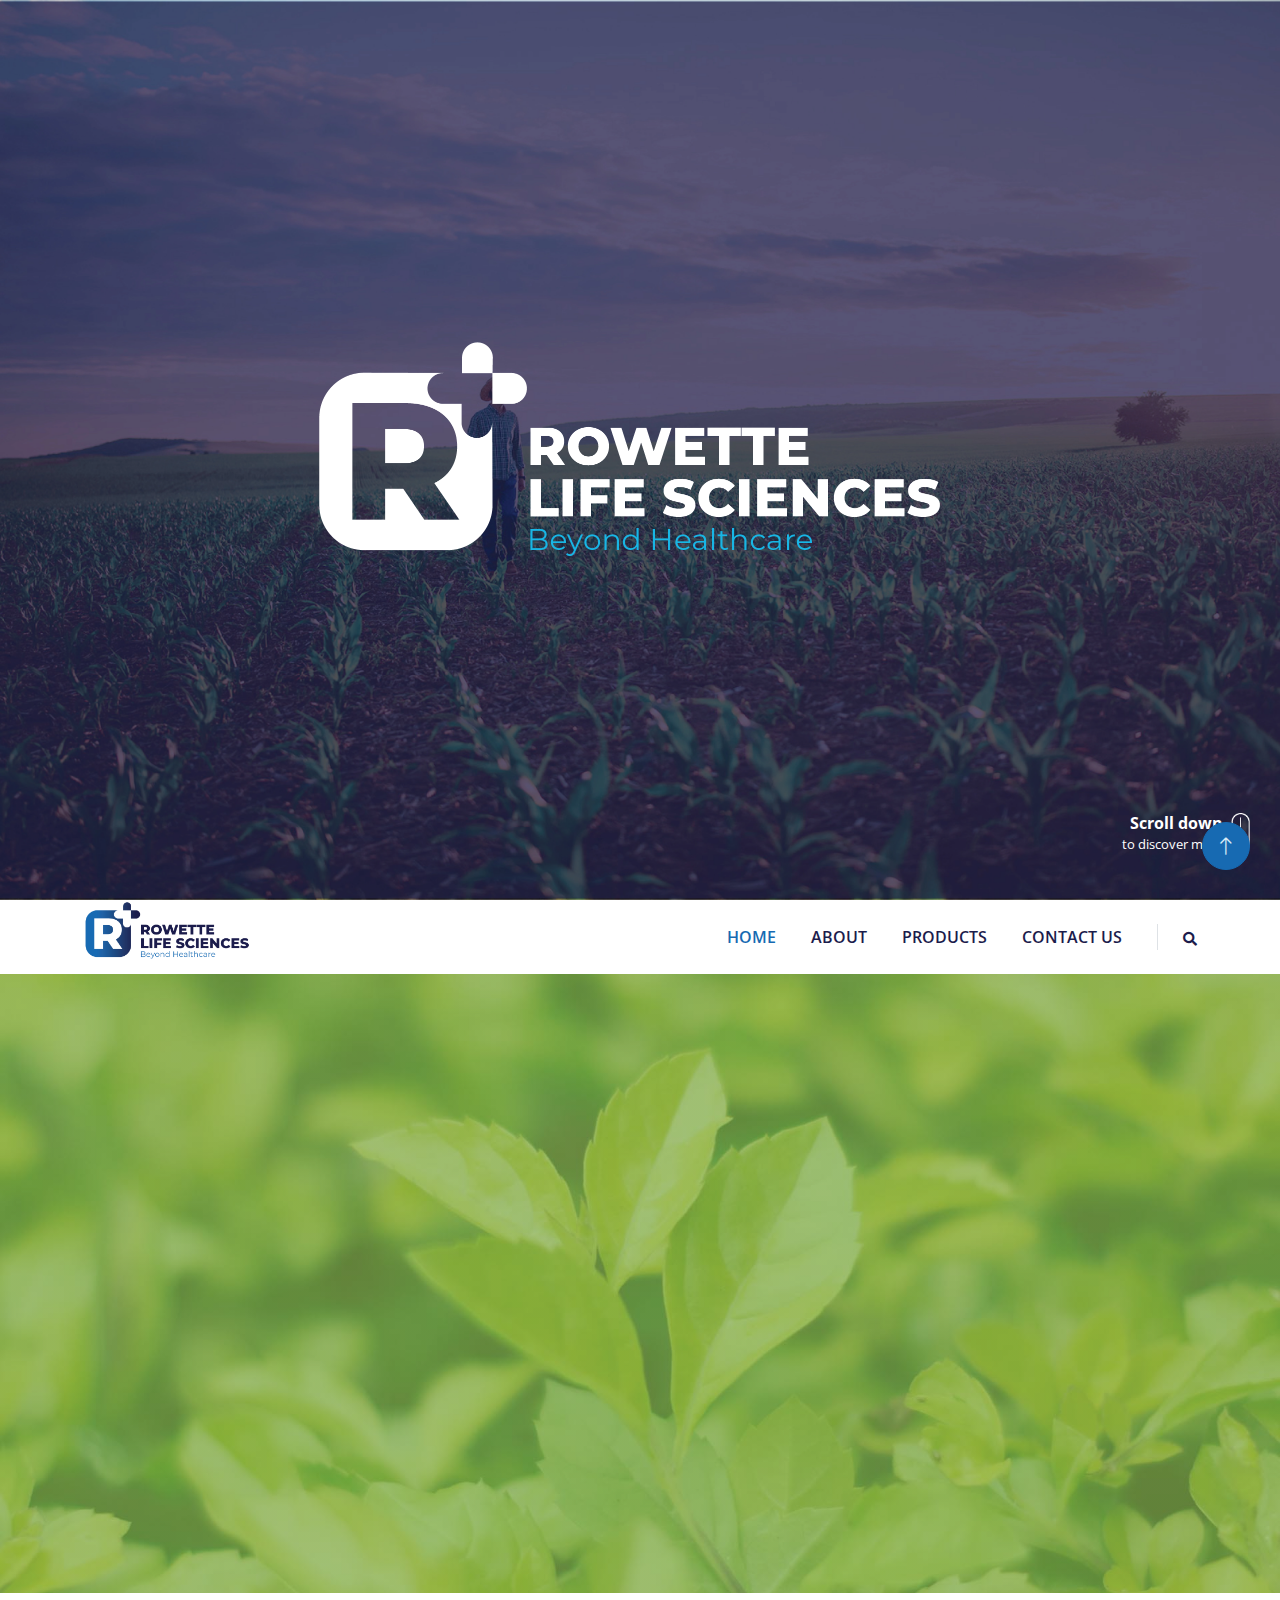
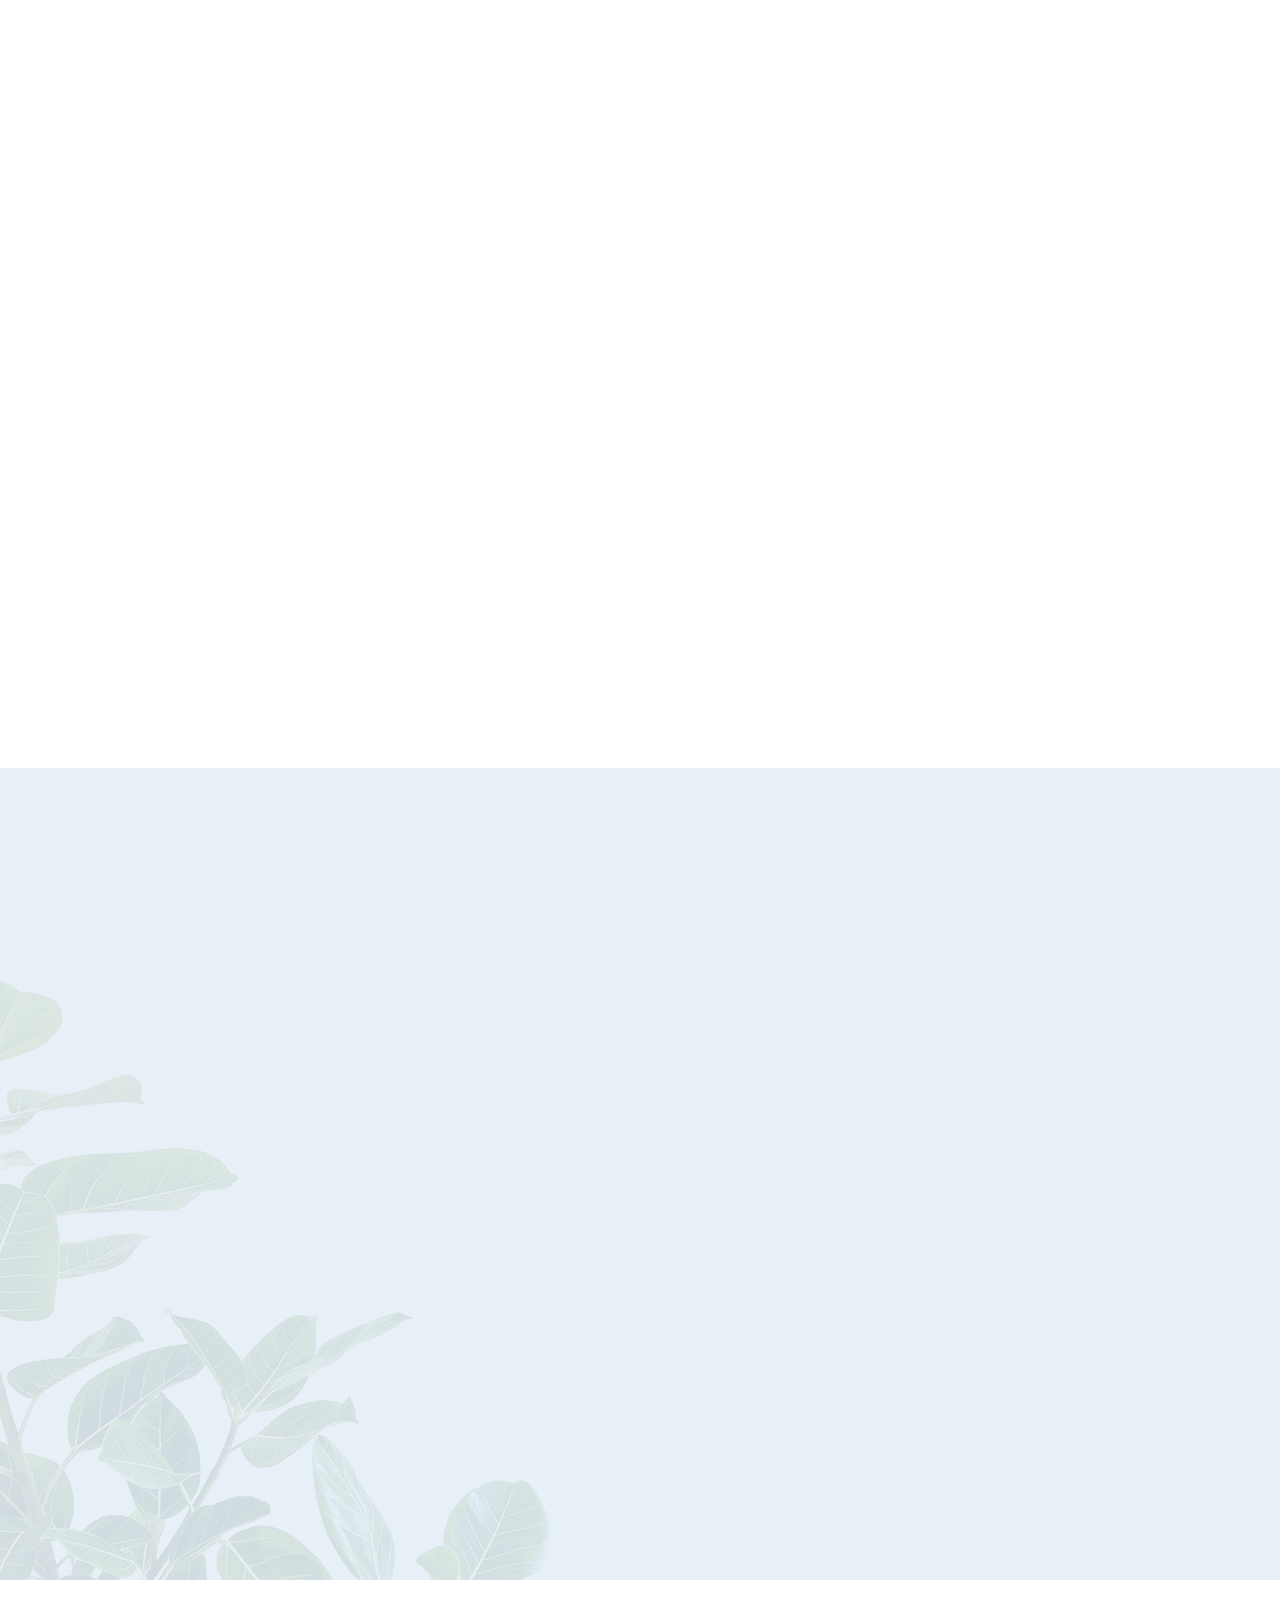
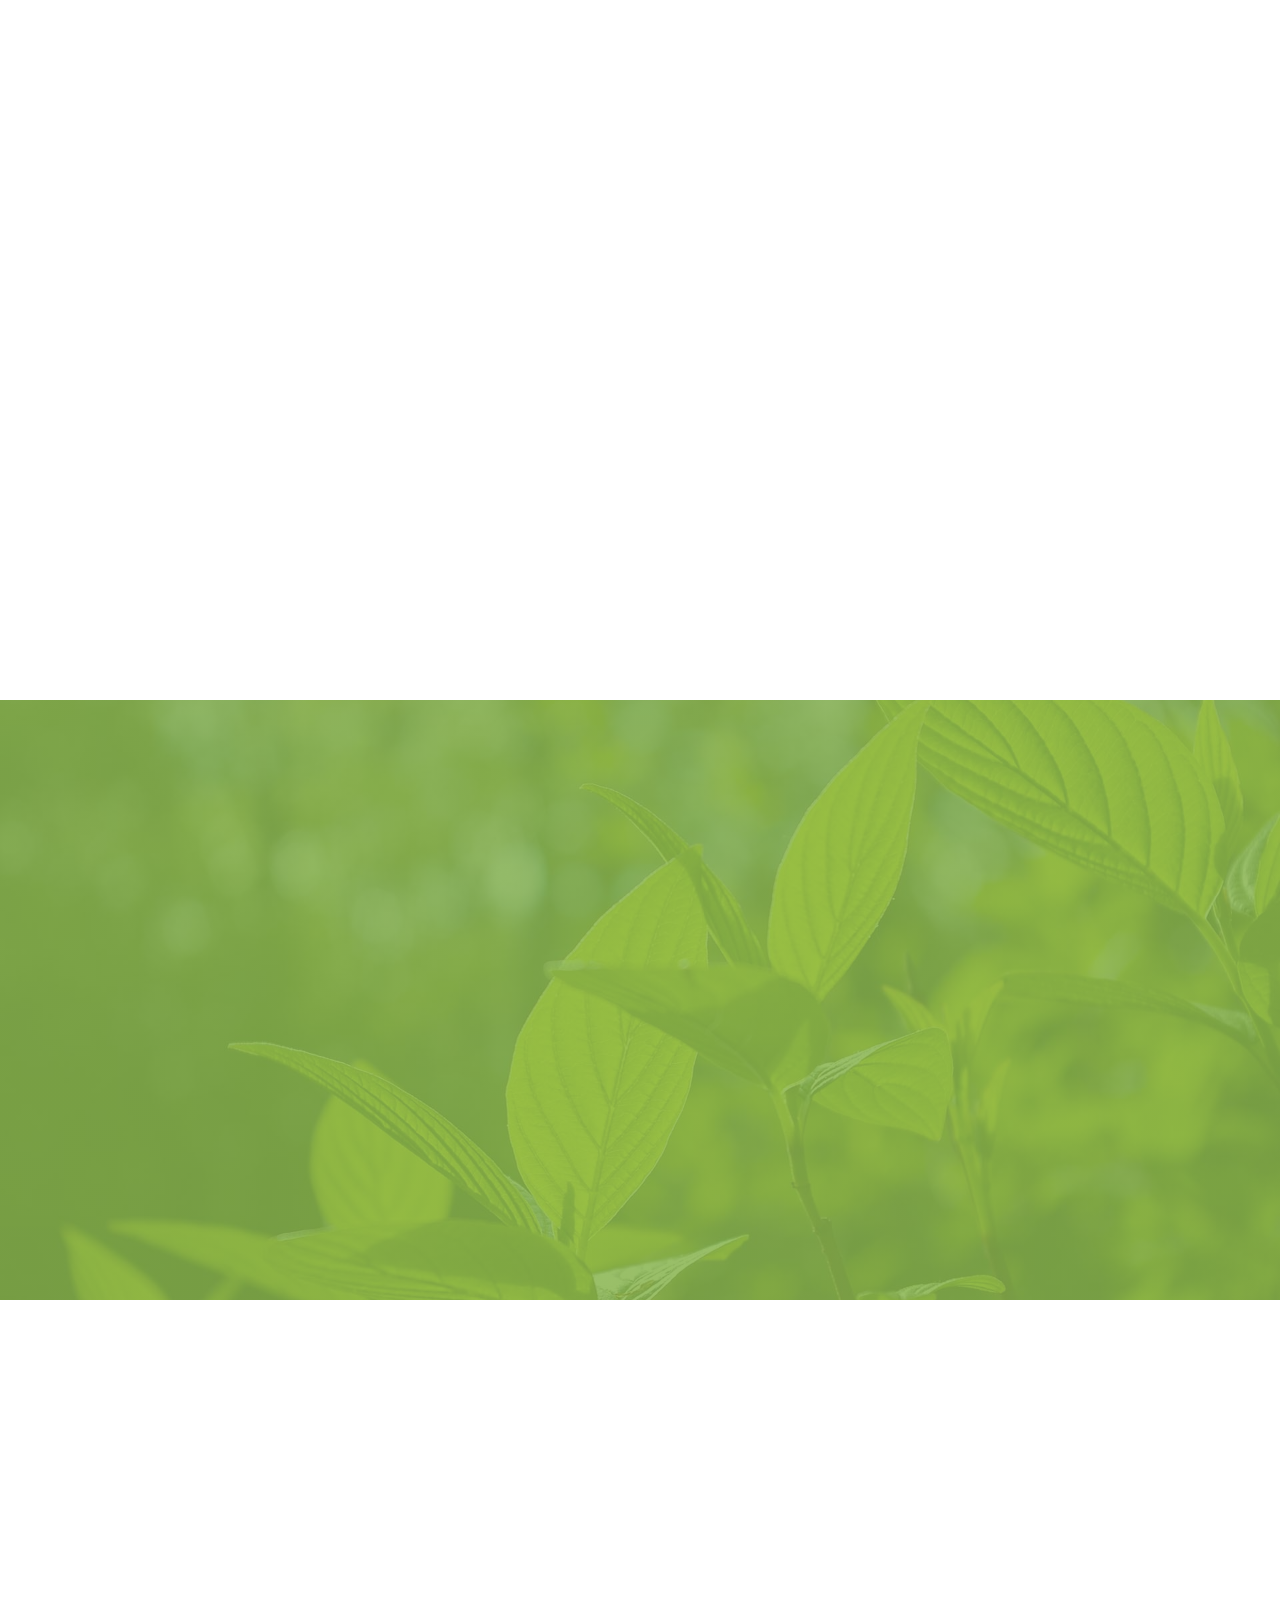
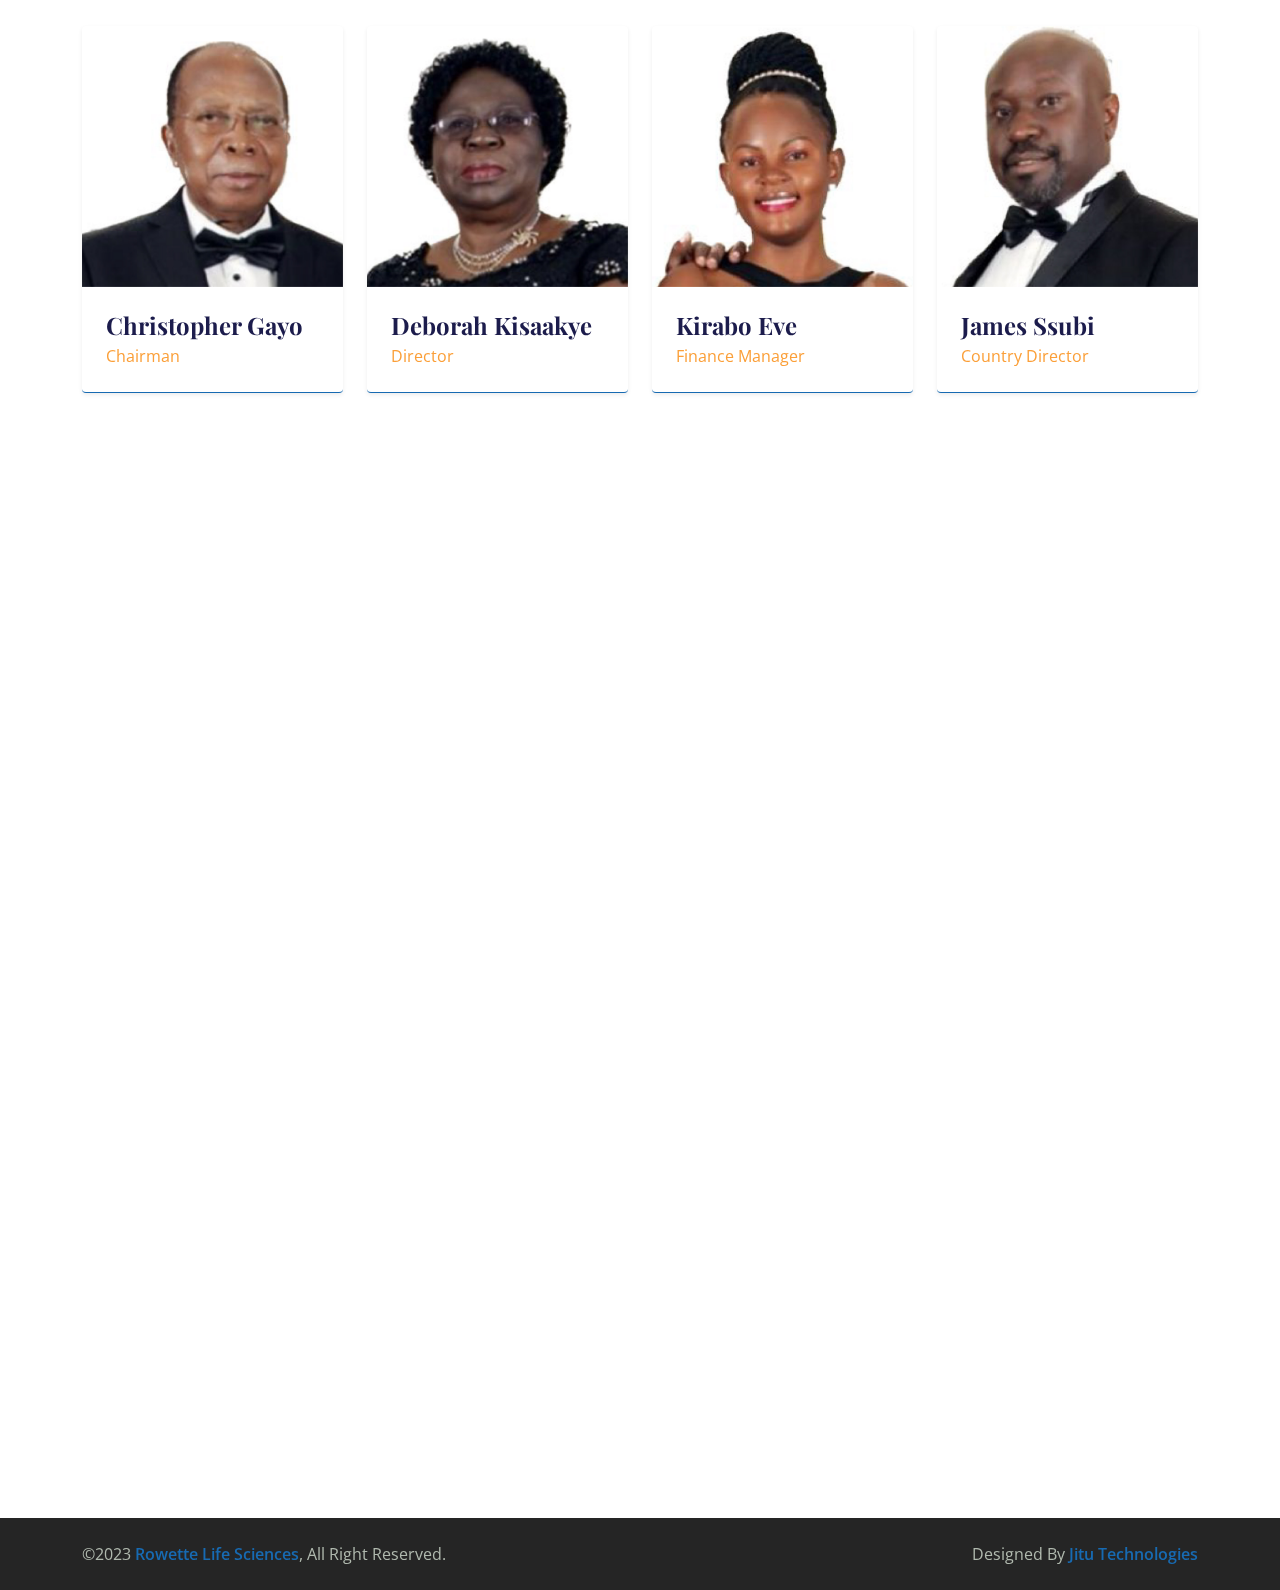
==== index.html @ 3d65a55c "Add team" ====
<!DOCTYPE html>
<html lang="en">

<head>
    <!-- Meta tags and title remain the same -->
    <meta charset="UTF-8">
    <title>Rowette Life Sciences</title>
    <meta content="width=device-width, initial-scale=1.0" name="viewport">
    <meta content="" name="keywords">
    <meta content="" name="description">

    <!-- Favicon -->
    <link href="./assets/images/favicon_io/android-chrome-512x512.png" rel="icon">

    <!-- Google Web Fonts -->
    <link rel="preconnect" href="https://fonts.googleapis.com">
    <link rel="preconnect" href="https://fonts.gstatic.com" crossorigin>
    <link
        href="https://fonts.googleapis.com/css2?family=Open+Sans:wght@400;600&family=Playfair+Display:wght@700;900&display=swap"
        rel="stylesheet">

    <!-- Icon Font Stylesheet -->
    <link href="https://cdnjs.cloudflare.com/ajax/libs/font-awesome/5.10.0/css/all.min.css" rel="stylesheet">
    <link href="https://cdn.jsdelivr.net/npm/bootstrap-icons@1.4.1/font/bootstrap-icons.css" rel="stylesheet">

    <!-- Libraries Stylesheet -->
    <link href="lib/animate/animate.min.css" rel="stylesheet">
    <link href="lib/owlcarousel/assets/owl.carousel.min.css" rel="stylesheet">

    <!-- Customized Bootstrap Stylesheet -->
    <link href="css/bootstrap.min.css" rel="stylesheet">

    <!-- Template Stylesheet -->
    <link href="css/style.css" rel="stylesheet">

    <!-- Link to your CSS file -->
    <link rel="stylesheet" href="assets/style.css">
</head>

<body>
    <!-- Navigation bar -->
    <div class="hero-nav">
        <div class="hero-nav__inner">
            <div class="logo">
                <!-- Place your large logo here -->
                <img src="./assets/images/logo-white-01.png" class="logo-img" height="150px" alt="Logo">

                <div class="scroll-el">
                    <p class="text-white">Scroll down <br> <span>to discover more</span></p>
                    <img src="./assets/images/scroll-01.webp" alt="">
                </div>
            </div>
        </div>
    </div>

    <!-- Rest of your page content remains the same -->
    <div class="page-content">
        <!-- Spinner Start -->
        <div id="spinner"
            class="show bg-white position-fixed translate-middle w-100 vh-100 top-50 start-50 d-flex align-items-center justify-content-center">
            <div class="spinner-border text-primary" role="status" style="width: 3rem; height: 3rem;"></div>
        </div>
        <!-- Spinner End -->


        <!-- Navbar Start -->
        <div class="container-fluid bg-white sticky-top">
            <div class="container">
                <nav class="navbar navbar-expand-lg bg-white navbar-light py-2 py-lg-0">
                    <a href="index.html" class="navbar-brand">
                        <img class="img-fluid" src="./assets/images/logo-blue-01.png" alt="Logo">
                    </a>
                    <button type="button" class="navbar-toggler ms-auto me-0" data-bs-toggle="collapse"
                        data-bs-target="#navbarCollapse">
                        <span class="navbar-toggler-icon"></span>
                    </button>
                    <div class="collapse navbar-collapse" id="navbarCollapse">
                        <div class="navbar-nav ms-auto">
                            <a href="#index.html" class="nav-item nav-link active">Home</a>
                            <a href="#about.html" class="nav-item nav-link">About</a>
                            <a href="#product.html" class="nav-item nav-link">Products</a>
                            <!-- <a href="store.html" class="nav-item nav-link">Store</a>
                            <div class="nav-item dropdown">
                                <a href="#" class="nav-link dropdown-toggle" data-bs-toggle="dropdown">Pages</a>
                                <div class="dropdown-menu bg-light rounded-0 m-0">
                                    <a href="feature.html" class="dropdown-item">Features</a>
                                    <a href="blog.html" class="dropdown-item">Blog Article</a>
                                    <a href="testimonial.html" class="dropdown-item">Testimonial</a>
                                    <a href="404.html" class="dropdown-item">404 Page</a>
                                </div>
                            </div> -->
                            <a href="contact.html" class="nav-item nav-link">Contact Us</a>
                        </div>
                        <div class="border-start ps-4 d-none d-lg-block">
                            <button type="button" class="btn btn-sm p-0"><i class="fa fa-search"></i></button>
                        </div>
                    </div>
                </nav>
            </div>
        </div>
        <!-- Navbar End -->


        <!-- Carousel Start -->
        <div class="container-fluid py-5 hero-section">
            <div class="container">
                <div class="row g-5 align-items-center">
                    <div class="col-lg-7 wow fadeIn text-start">
                        <h1 class="display-1 text-dark mb-4 animated zoomIn">Organic & Quality plant Protection</h1>
                        <p class="fs-4 text-white animated zoomIn">Foliar acting herbicide for the control of annual
                            weeds, perennial grasses (including species Cynodon, Imperta, Phyragmites etc), Cyperus
                            perennial broadleaves (Chromolaena odorata, Latana camara and others) and acquatic
                            weeds.</strong></p>
                        <!-- <a href="" class="btn btn-light rounded-pill py-3 px-5 animated zoomIn">Explore More</a> -->
                    </div>
                    <div class="col-lg-5 wow fadeIn" data-wow-delay="0.1s">
                        <img class="img-fluid" src="./assets/images/13602.png" alt="">
                    </div>
                </div>
            </div>
        </div>
        <!-- Carousel End -->


        <!-- About Start -->
        <div class="container-xxl py-5">
            <div class="container">
                <div class="row g-5">
                    <div class="col-lg-6">
                        <div class="row g-3">
                            <div class="col-6 text-end">
                                <img class="img-fluid bg-white w-100 mb-3 wow fadeIn" data-wow-delay="0.1s"
                                    src="./assets/images/about-03.webp" alt="">
                                <img class="img-fluid bg-white w-50 wow fadeIn" data-wow-delay="0.2s"
                                    src="./assets/images/about-01.webp" alt="">
                            </div>
                            <div class="col-6">
                                <img class="img-fluid bg-white w-50 mb-3 wow fadeIn" data-wow-delay="0.3s"
                                    src="./assets/images/about-04.webp" alt="">
                                <img class="img-fluid bg-white w-100 wow fadeIn" data-wow-delay="0.4s"
                                    src="./assets/images/about-02.webp" alt="">
                            </div>
                        </div>
                    </div>
                    <div class="col-lg-6 wow fadeIn" data-wow-delay="0.5s">
                        <div class="section-title">
                            <p class="fs-5 fw-medium fst-italic text-primary">About Us</p>
                            <h1 class="display-6">The success history of Rowette Life Sciences</h1>
                        </div>
                        <div class="row g-3 mb-4">
                            <div class="col-sm-4">
                                <img class="img-fluid bg-white w-100" src="img/about-5.jpg" alt="">
                            </div>
                            <div class="col-sm-8">
                                <h5>Our products are one of the most popular weed products in the country</h5>
                                <p class="mb-0">When we started this company, we did it with the idea of providing
                                    high-quality products and great service at competitive prices as a way to give
                                    farmers a more economical choice in their crop protection products. </p>
                            </div>
                        </div>
                        <div class="border-top mb-4"></div>
                        <div class="row g-3">
                            <div class="col-sm-8">
                                <h5>We have remained true to our founding values of entrepreneurship, focus,
                                    persistence, and integrity.</h5>
                                <p class="mb-0"> I humbly invite you to learn more about our company and how we strive
                                    to support your business by living up to our brand "Beyond health care". </p>
                            </div>
                            <div class="col-sm-4">
                                <img class="img-fluid bg-white w-100" src="./assets/images/about-05.webp" alt="">
                            </div>
                        </div>
                    </div>
                </div>
            </div>
        </div>
        <!-- About End -->


        <!-- Products Start -->
        <div class="container-fluid product py-5 my-5">
            <div class="container py-5">
                <div class="section-title text-center mx-auto wow fadeInUp" data-wow-delay="0.1s"
                    style="max-width: 500px;">
                    <p class="fs-5 fw-medium fst-italic text-primary">Why Us?</p>
                    <h1 class="display-6">Growing Solutions</h1>
                </div>
                <div class="owl-carousel product-carousel wow fadeInUp" data-wow-delay="0.5s">
                    <a href="" class="d-block product-item rounded">
                        <img src="./assets/images/why-03.webp" alt="">
                        <div class="bg-white shadow-sm text-center p-4 position-relative mt-n5 mx-4"
                            style="height: 250px;">
                            <h4 class="text-primary">Crop Protection</h4>
                            <span class="text-body">
                                For years now, Rowette Life Science has delivered high-quality crop protection products
                                to farmers around the world, helping them to produce an affordable supply of food to
                                support a growing population.</span>
                        </div>
                    </a>
                    <a href="" class="d-block product-item rounded">
                        <img src="./assets/images/why-01.webp" alt="">
                        <div class="bg-white shadow-sm text-center p-4 position-relative mt-n5 mx-4"
                            style="height: 250px;">
                            <h4 class="text-primary">Seed Treatment</h4>
                            <span class="text-body">
                                Whether you’re looking for a single active ingredient, a complete solution, or a unique
                                custom blend, Rowette Life Sciences seed treatments deliver the right control for your
                                specific needs.</span>
                        </div>
                    </a>
                    <a href="" class="d-block product-item rounded">
                        <img src="./assets/images/why-02.webp" alt="">
                        <div class="bg-white shadow-sm text-center p-4 position-relative mt-n5 mx-4"
                            style="height: 250px;">
                            <h4 class="text-primary">Turf and Ornnamental</h4>
                            <span class="text-body">
                                With an ever-expanding portfolio of fungicides, herbicides, insecticides, PGRs, and
                                more, Rowette Life Sciences' specialty products continue to offer innovative solutions
                                to the turf, ornamental, landscape and other segments in the green industry.</span>
                        </div>
                    </a>
                </div>
            </div>
        </div>
        <!-- Products End -->


        <!-- Article Start -->
        <div class="container-xxl py-5">
            <div class="container">
                <div class="row g-5">
                    <div class="col-lg-5 wow fadeIn" data-wow-delay="0.1s">
                        <img class="img-fluid" src="./assets/images/services-01.webp" alt="">
                    </div>
                    <div class="col-lg-6 wow fadeIn" data-wow-delay="0.5s">
                        <div class="section-title">
                            <p class="fs-5 fw-medium fst-italic text-primary">Our process </p>
                            <h1 class="display-6">Working With Rowette Life Sciences</h1>
                        </div>
                        <p class="mb-4">From fungicides and herbicides to insecticides and seed treatments, our
                            portfolio has been carefully curated to provide a solution for every need. If you're unsure
                            of which products are right, our world-class customer service team will work with you to
                            identify the best options.</p>
                        <p class="mb-4">Rowette Life Sciences supports customers around the country. We know there are
                            no one-size-fits-all solutions. Your local representative will work with you directly to
                            understand your growing needs, providing quality and performance at an economical value.</p>
                        <a href="" class="btn btn-primary rounded-pill py-3 px-5">Read More</a>
                    </div>
                </div>
            </div>
        </div>
        <!-- Article End -->


        <!-- Video Start -->
        <div class="container-fluid video my-5">
            <div class="container">
                <div class="row g-0">
                    <div class="col-lg-6 py-5 wow fadeIn" data-wow-delay="0.1s">
                        <div class="py-5">
                            <h1 class="display-6 mb-4">The products you <span class="text-white">need</span>, the
                                service you <span class="text-white">want</span></h1>
                            <div class="row g-4 mb-5">
                                <div class="col-sm-6">
                                    <div class="d-flex align-items-center">
                                        <div
                                            class="flex-shrink-0 btn-lg-square bg-white text-primary rounded-circle me-3">
                                            <i class="fa fa-check"></i>
                                        </div>
                                        <span class="text-dark">Lean, efficient organizations in every region of the
                                            world, providing the solutions you need fast.</span>
                                    </div>
                                </div>
                                <div class="col-sm-6">
                                    <div class="d-flex align-items-center">
                                        <div
                                            class="flex-shrink-0 btn-lg-square bg-white text-primary rounded-circle me-3">
                                            <i class="fa fa-check"></i>
                                        </div>
                                        <span class="text-dark">Dedicated representatives in your country who understand
                                            your unique challenges.</span>
                                    </div>
                                </div>
                                <div class="col-sm-6">
                                    <div class="d-flex align-items-center">
                                        <div
                                            class="flex-shrink-0 btn-lg-square bg-white text-primary rounded-circle me-3">
                                            <i class="fa fa-check"></i>
                                        </div>
                                        <span class="text-dark">Expansive product portfolio that includes herbicides,
                                            insecticides, fungicides, and more.</span>
                                    </div>
                                </div>
                                <div class="col-sm-6">
                                    <div class="d-flex align-items-center">
                                        <div
                                            class="flex-shrink-0 btn-lg-square bg-white text-primary rounded-circle me-3">
                                            <i class="fa fa-check"></i>
                                        </div>
                                        <span class="text-dark">Good for health & beauty</span>
                                    </div>
                                </div>
                            </div>
                        </div>
                    </div>
                    <div class="col-lg-6 wow fadeIn" data-wow-delay="0.5s">
                        <div class="h-100 d-flex align-items-center justify-content-center" style="min-height: 300px;">
                            <button type="button" class="btn-play" data-bs-toggle="modal"
                                data-src="https://www.youtube.com/embed/DWRcNpR6Kdc" data-bs-target="#videoModal">
                                <span></span>
                            </button>
                        </div>
                    </div>
                </div>
            </div>
        </div>
        <!-- Video End -->


        <!-- Video Modal Start -->
        <div class="modal modal-video fade" id="videoModal" tabindex="-1" aria-labelledby="exampleModalLabel"
            aria-hidden="true">
            <div class="modal-dialog">
                <div class="modal-content rounded-0">
                    <div class="modal-header">
                        <h3 class="modal-title" id="exampleModalLabel">Youtube Video</h3>
                        <button type="button" class="btn-close" data-bs-dismiss="modal" aria-label="Close"></button>
                    </div>
                    <div class="modal-body">
                        <!-- 16:9 aspect ratio -->
                        <div class="ratio ratio-16x9">
                            <iframe class="embed-responsive-item" src="" id="video" allowfullscreen
                                allowscriptaccess="always" allow="autoplay"></iframe>
                        </div>
                    </div>
                </div>
            </div>
        </div>
        <!-- Video Modal End -->

        <!-- Testimonial Start -->
        <div class="container-fluid py-5 my-3" style="background: white;">
            <div class="container py-5">
                <div class="section-title text-center mx-auto wow fadeInUp" data-wow-delay="0.1s"
                    style="max-width: 500px;">
                    <p class="fs-5 fw-medium fst-italic text-white">Our Team</p>
                    <h1 class="display-6">Meet Our Team Members</h1>
                </div>
                <div class="row gy-4 gy-lg-0 gx-xxl-5">
                    <div class="col-12 col-md-6 col-lg-3">
                        <div class="card border-0 border-bottom border-primary shadow-sm overflow-hidden">
                            <div class="card-body p-0">
                                <figure class="m-0 p-0">
                                    <img class="img-fluid" loading="lazy" src="./img/team-01.jpg" alt="Flora Nyra">
                                    <figcaption class="m-0 p-4">
                                        <h4 class="mb-1">Christopher Gayo</h4>
                                        <p class="text-secondary mb-0">Chairman</p>
                                    </figcaption>
                                </figure>
                            </div>
                        </div>
                    </div>
                    <div class="col-12 col-md-6 col-lg-3">
                        <div class="card border-0 border-bottom border-primary shadow-sm overflow-hidden">
                            <div class="card-body p-0">
                                <figure class="m-0 p-0">
                                    <img class="img-fluid" loading="lazy" src="./img/team-02.jpg" alt="Evander Mac">
                                    <figcaption class="m-0 p-4">
                                        <h4 class="mb-1">Deborah Kisaakye</h4>
                                        <p class="text-secondary mb-0">Director</p>
                                    </figcaption>
                                </figure>
                            </div>
                        </div>
                    </div>
                    <div class="col-12 col-md-6 col-lg-3">
                        <div class="card border-0 border-bottom border-primary shadow-sm overflow-hidden">
                            <div class="card-body p-0">
                                <figure class="m-0 p-0">
                                    <img class="img-fluid" loading="lazy" src="./img/team-03.jpg" alt="Taytum Elia">
                                    <figcaption class="m-0 p-4">
                                        <h4 class="mb-1">Kirabo Eve</h4>
                                        <p class="text-secondary mb-0">Finance Manager </p>
                                    </figcaption>
                                </figure>
                            </div>
                        </div>
                    </div>
                    <div class="col-12 col-md-6 col-lg-3">
                        <div class="card border-0 border-bottom border-primary shadow-sm overflow-hidden">
                            <div class="card-body p-0">
                                <figure class="m-0 p-0">
                                    <img class="img-fluid" loading="lazy" src="./img/team-04.jpg" alt="Wylder Elio">
                                    <figcaption class="m-0 p-4">
                                        <h4 class="mb-1">James Ssubi</h4>
                                        <p class="text-secondary mb-0">Country Director</p>
                                    </figcaption>
                                </figure>
                            </div>
                        </div>
                    </div>
                    <!-- <div class="col-12 col-md-6 col-lg-3">
                        <div class="card border-0 border-bottom border-primary shadow-sm overflow-hidden">
                            <div class="card-body p-0">
                                <figure class="m-0 p-0">
                                    <img class="img-fluid" loading="lazy" src="./img/team-05.jpg" alt="Wylder Elio">
                                    <figcaption class="m-0 p-4">
                                        <h4 class="mb-1">Wylder Elio</h4>
                                        <p class="text-secondary mb-0">Financial Analyst</p>
                                    </figcaption>
                                </figure>
                            </div>
                        </div>
                    </div> -->
                </div>
            </div>
        </div>
        <!-- Testimonial End -->

        <!-- Contact Start -->
        <div class="container-xxl contact py-5">
            <div class="container">
                <div class="section-title text-center mx-auto wow fadeInUp" data-wow-delay="0.1s"
                    style="max-width: 500px;">
                    <p class="fs-5 fw-medium fst-italic text-primary">Contact Us</p>
                    <h1 class="display-6">Contact us right now</h1>
                </div>
                <div class="row justify-content-center wow fadeInUp" data-wow-delay="0.1s">
                    <div class="col-lg-8">
                        <div class="row g-5">
                            <div class="col-md-4 text-center wow fadeInUp" data-wow-delay="0.3s">
                                <div class="btn-square mx-auto mb-3">
                                    <i class="fa fa-envelope fa-2x text-white"></i>
                                </div>
                                <p class="mb-2">rowettelifesciences@gmail.com</p>
                                <!-- <p class="mb-0">support@rowettelifesciences.com</p> -->
                            </div>
                            <div class="col-md-4 text-center wow fadeInUp" data-wow-delay="0.4s">
                                <div class="btn-square mx-auto mb-3">
                                    <i class="fa fa-phone fa-2x text-white"></i>
                                </div>
                                <p class="mb-2">+256 701 753952</p>
                                <p class="mb-0">-</p>
                            </div>
                            <div class="col-md-4 text-center wow fadeInUp" data-wow-delay="0.5s">
                                <div class="btn-square mx-auto mb-3">
                                    <i class="fa fa-map-marker-alt fa-2x text-white"></i>
                                </div>
                                <p class="mb-2">Nalukolongo Industrial Area Mutundwe Road, Kampala, Uganda</p>
                            </div>
                        </div>
                    </div>
                </div>
            </div>
            <!-- Contact Start -->
        </div>

        <!-- Footer Start -->
        <div class="container-fluid bg-dark footer mt-5 py-5 wow fadeIn" data-wow-delay="0.1s">
            <div class="container py-5">
                <div class="row g-5">
                    <div class="col-lg-3 col-md-6">
                        <h4 class="text-primary mb-4">Our Office</h4>
                        <p class="mb-2"><i class="fa fa-map-marker-alt text-primary me-3"></i>
                            Nalukolongo Industrial Area Mutundwe Road
                            <br>P.O.Box 70456. Plot, 642 Block 33, Kampala, (U)
                        </p>
                        <p class="mb-2"><i class="fa fa-phone-alt text-primary me-3"></i>+256 701 753952</p>
                        <p class="mb-2"><i class="fa fa-envelope text-primary me-3"></i>rowettelifesciences@gmail.com
                        </p>
                        <div class="d-flex pt-3">
                            <a class="btn btn-square btn-primary rounded-circle me-2" href=""><i
                                    class="fab fa-twitter"></i></a>
                            <a class="btn btn-square btn-primary rounded-circle me-2" href=""><i
                                    class="fab fa-facebook-f"></i></a>
                            <a class="btn btn-square btn-primary rounded-circle me-2" href=""><i
                                    class="fab fa-youtube"></i></a>
                            <a class="btn btn-square btn-primary rounded-circle me-2" href=""><i
                                    class="fab fa-linkedin-in"></i></a>
                        </div>
                    </div>
                    <div class="col-lg-3 col-md-6">
                        <h4 class="text-primary mb-4">Quick Links</h4>
                        <a class="btn btn-link" href="">About Us</a>
                        <a class="btn btn-link" href="">Contact Us</a>
                        <a class="btn btn-link" href="">Our Services</a>
                        <a class="btn btn-link" href="">Terms & Condition</a>
                        <a class="btn btn-link" href="">Support</a>
                    </div>
                    <div class="col-lg-3 col-md-6">
                        <h4 class="text-primary mb-4">Business Hours</h4>
                        <p class="mb-1">Monday - Friday</p>
                        <h6 class="text-light">09:00 am - 07:00 pm</h6>
                        <p class="mb-1">Saturday</p>
                        <h6 class="text-light">09:00 am - 12:00 pm</h6>
                        <p class="mb-1">Sunday</p>
                        <h6 class="text-light">Closed</h6>
                    </div>
                    <div class="col-lg-3 col-md-6">
                        <h4 class="text-primary mb-4">Newsletter</h4>
                        <p>Subscribe to our emailing list to get updates of our latest products.</p>
                        <div class="position-relative w-100">
                            <input class="form-control bg-transparent w-100 py-3 ps-4 pe-5" type="text"
                                placeholder="Your email">
                            <button type="button"
                                class="btn btn-primary py-2 position-absolute top-0 end-0 mt-2 me-2">SignUp</button>
                        </div>
                    </div>
                </div>
            </div>
        </div>
        <!-- Footer End -->


        <!-- Copyright Start -->
        <div class="container-fluid copyright py-4">
            <div class="container">
                <div class="row">
                    <div class="col-md-6 text-center text-md-start mb-3 mb-md-0">
                        &copy;2023 <a class="fw-medium" href="#">Rowette Life Sciences</a>, All Right Reserved.
                    </div>
                    <div class="col-md-6 text-center text-md-end">
                        <!--/*** This template is free as long as you keep the footer author’s credit link/attribution link/backlink. If you'd like to use the template without the footer author’s credit link/attribution link/backlink, you can purchase the Credit Removal License from "https://htmlcodex.com/credit-removal". Thank you for your support. ***/-->
                        Designed By <a class="fw-medium" href="#">Jitu Technologies</a>
                    </div>
                </div>
            </div>
        </div>
        <!-- Copyright End -->


        <!-- Back to Top -->
        <a href="#" class="btn btn-lg btn-primary btn-lg-square rounded-circle back-to-top"><i
                class="bi bi-arrow-up"></i></a>


        <!-- JavaScript Libraries -->
        <script src="https://ajax.googleapis.com/ajax/libs/jquery/3.6.1/jquery.min.js"></script>
        <script src="https://cdn.jsdelivr.net/npm/bootstrap@5.0.0/dist/js/bootstrap.bundle.min.js"></script>
        <script src="lib/wow/wow.min.js"></script>
        <script src="lib/easing/easing.min.js"></script>
        <script src="lib/waypoints/waypoints.min.js"></script>
        <script src="lib/owlcarousel/owl.carousel.min.js"></script>

        <!-- Template Javascript -->
        <script src="js/main.js"></script>

        <!-- Scripts remain the same -->
        <script src="https://ajax.googleapis.com/ajax/libs/jquery/3.5.1/jquery.min.js"></script>
        <script src="./assets/script.js"></script>
</body>

</html>
---- css/style.css ----
/********** Template CSS **********/
:root {
    --primary: #176AB2;
    --secondary: #1AB4E2;
    --light: #D7EBF7;
    --dark: #1C1C4C;
}

.back-to-top {
    position: fixed;
    display: none;
    right: 30px;
    bottom: 30px;
    z-index: 99;
}

.fw-medium {
    font-weight: 600;
}

.fw-bold {
    font-weight: 700;
}

.fw-black {
    font-weight: 900;
}


/*** Spinner ***/
#spinner {
    opacity: 0;
    visibility: hidden;
    transition: opacity .5s ease-out, visibility 0s linear .5s;
    z-index: 99999;
}

#spinner.show {
    transition: opacity .5s ease-out, visibility 0s linear 0s;
    visibility: visible;
    opacity: 1;
}


/*** Button ***/
.btn {
    transition: .5s;
    font-weight: 500;
}

.btn-primary,
.btn-outline-primary:hover {
    color: var(--light);
}

.btn-secondary,
.btn-outline-secondary:hover {
    color: var(--dark);
}

.btn-square {
    width: 38px;
    height: 38px;
}

.btn-sm-square {
    width: 32px;
    height: 32px;
}

.btn-lg-square {
    width: 48px;
    height: 48px;
}

.btn-square,
.btn-sm-square,
.btn-lg-square {
    padding: 0;
    display: flex;
    align-items: center;
    justify-content: center;
    font-weight: normal;
}


/*** Navbar ***/
.sticky-top {
    top: -150px;
    transition: .5s;
}

.navbar .navbar-brand {
    position: absolute;
    padding: 0;
    width: 170px;
    height: 135px;
    top: 0;
    left: 0;
}

.navbar .navbar-nav .nav-link {
    margin-right: 35px;
    padding: 25px 0;
    color: var(--dark);
    font-weight: 600;
    text-transform: uppercase;
    outline: none;
}

.navbar .navbar-nav .nav-link:hover,
.navbar .navbar-nav .nav-link.active {
    color: var(--primary);
}

.navbar .dropdown-toggle::after {
    border: none;
    content: "\f107";
    font-family: "Font Awesome 5 Free";
    font-weight: 900;
    vertical-align: middle;
    margin-left: 8px;
}

@media (max-width: 991.98px) {
    .navbar .navbar-brand {
        width: 126px;
        height: 100px;
    }

    .navbar .navbar-nav .nav-link  {
        margin-right: 0;
        padding: 10px 0;
    }

    .navbar .navbar-nav {
        margin-top: 75px;
        border-top: 1px solid #EEEEEE;
    }
}

@media (min-width: 992px) {
    .navbar .nav-item .dropdown-menu {
        display: block;
        border: none;
        margin-top: 0;
        top: 150%;
        opacity: 0;
        visibility: hidden;
        transition: .5s;
    }

    .navbar .nav-item:hover .dropdown-menu {
        top: 100%;
        visibility: visible;
        transition: .5s;
        opacity: 1;
    }
}


/*** Header ***/
.carousel-caption {
    top: 0;
    left: 0;
    right: 0;
    bottom: 0;
    display: flex;
    align-items: center;
    background: rgba(136, 180, 78, .7);
    z-index: 1;
}

.carousel-control-prev,
.carousel-control-next {
    width: 15%;
}

.carousel-control-prev-icon,
.carousel-control-next-icon {
    width: 3.5rem;
    height: 3.5rem;
    border-radius: 3.5rem;
    background-color: var(--dark);
    border: 15px solid var(--dark);
}

@media (max-width: 768px) {
    #header-carousel .carousel-item {
        position: relative;
        min-height: 450px;
    }

    #header-carousel .carousel-item img {
        position: absolute;
        width: 100%;
        height: 100%;
        object-fit: cover;
    }
}

.page-header {
    background: linear-gradient(rgba(136, 180, 78, .7), rgba(136, 180, 78, .7)), url(../img/carousel-1.jpg) center center no-repeat;
    background-size: cover;
}

.page-header .breadcrumb-item+.breadcrumb-item::before {
    color: var(--light);
}

.page-header .breadcrumb-item,
.page-header .breadcrumb-item a {
    font-size: 18px;
    color: var(--light);
}


/*** Section Title ***/
.section-title {
    position: relative;
    margin-bottom: 3rem;
    padding-bottom: 2rem;
}

.section-title::before {
    position: absolute;
    content: "";
    width: 50%;
    height: 2px;
    bottom: 0;
    left: 0;
    background: var(--primary);
}

.section-title::after {
    position: absolute;
    content: "";
    width: 28px;
    height: 28px;
    bottom: -13px;
    left: calc(25% - 13px);
    background: var(--dark);
    border: 10px solid #FFFFFF;
    border-radius: 28px;
}

.section-title.text-center::before {
    left: 25%;
}

.section-title.text-center::after {
    left: calc(50% - 13px);
}


/*** Products ***/
.product {
    background: linear-gradient(rgba(23, 106, 178, .1), rgba(23, 106, 178, .1)), url(../img/product-bg.png) left bottom no-repeat;
    background-size: auto;
}

.product-carousel .owl-nav {
    display: flex;
    justify-content: center;
    margin-top: 30px;
}

.product-carousel .owl-nav .owl-prev,
.product-carousel .owl-nav .owl-next {
    margin: 0 10px;
    width: 55px;
    height: 55px;
    display: flex;
    align-items: center;
    justify-content: center;
    color: #FFFFFF;
    background: var(--primary);
    border-radius: 55px;
    box-shadow: 0 0 45px rgba(0, 0, 0, .15);
    font-size: 25px;
    transition: .5s;
}

.product-carousel .owl-nav .owl-prev:hover,
.product-carousel .owl-nav .owl-next:hover {
    background: #FFFFFF;
    color: var(--primary);
}


/*** About ***/
.video {
    background: linear-gradient(rgba(136, 180, 78, .85), rgba(136, 180, 78, .85)), url(../img/video-bg.jpg) center center no-repeat;
    background-size: cover;
}

.btn-play {
    position: relative;
    display: block;
    box-sizing: content-box;
    width: 65px;
    height: 75px;
    border-radius: 100%;
    border: none;
    outline: none !important;
    padding: 28px 30px 30px 38px;
    background: #FFFFFF;
}

.btn-play:before {
    content: "";
    position: absolute;
    z-index: 0;
    left: 50%;
    top: 50%;
    transform: translateX(-50%) translateY(-50%);
    display: block;
    width: 120px;
    height: 120px;
    background: #FFFFFF;
    border-radius: 100%;
    animation: pulse-border 1500ms ease-out infinite;
}

.btn-play:after {
    content: "";
    position: absolute;
    z-index: 1;
    left: 50%;
    top: 50%;
    transform: translateX(-50%) translateY(-50%);
    display: block;
    width: 120px;
    height: 120px;
    background: #FFFFFF;
    border-radius: 100%;
    transition: all 200ms;
}

.btn-play span {
    display: block;
    position: relative;
    z-index: 3;
    width: 0;
    height: 0;
    left: 13px;
    border-left: 40px solid var(--primary);
    border-top: 28px solid transparent;
    border-bottom: 28px solid transparent;
}

@keyframes pulse-border {
    0% {
        transform: translateX(-50%) translateY(-50%) translateZ(0) scale(1);
        opacity: 1;
    }

    100% {
        transform: translateX(-50%) translateY(-50%) translateZ(0) scale(2);
        opacity: 0;
    }
}

.modal-video .modal-dialog {
    position: relative;
    max-width: 800px;
    margin: 60px auto 0 auto;
}

.modal-video .modal-body {
    position: relative;
    padding: 0px;
}

.modal-video .close {
    position: absolute;
    width: 30px;
    height: 30px;
    right: 0px;
    top: -30px;
    z-index: 999;
    font-size: 30px;
    font-weight: normal;
    color: #FFFFFF;
    background: #000000;
    opacity: 1;
}


/*** Store ***/
.store-item .store-overlay {
    position: absolute;
    top: 0;
    left: 0;
    width: 100%;
    height: 100%;
    display: flex;
    flex-direction: column;
    align-items: center;
    justify-content: center;
    background: rgba(138, 180, 78, .3);
    opacity: 0;
    transition: .5s;
}

.store-item:hover .store-overlay {
    opacity: 1;
}


/*** Contact ***/
.contact .btn-square {
    width: 100px;
    height: 100px;
    border: 20px solid var(--light);
    background: var(--primary);
    border-radius: 50px;
}


/*** Testimonial ***/
.testimonial {
    background: linear-gradient(rgba(136, 180, 78, .85), rgba(136, 180, 78, .85)), url(../img/testimonial-bg.jpg) center center no-repeat;
    background-size: cover;
}

.testimonial-item {
    margin: 0 auto;
    max-width: 600px;
    text-align: center;
    background: #FFFFFF;
    border: 30px solid var(--primary);
}

.testimonial-item img {
    width: 60px !important;
    height: 60px !important;
    border-radius: 60px;
}

.testimonial-carousel .owl-dots {
    margin-top: 35px;
    display: flex;
    align-items: flex-end;
    justify-content: center;
}

.testimonial-carousel .owl-dot {
    position: relative;
    display: inline-block;
    margin: 0 5px;
    width: 15px;
    height: 15px;
    background: var(--primary);
    border-radius: 15px;
    transition: .5s;
}

.testimonial-carousel .owl-dot.active {
    width: 30px;
    background: var(--dark);
}


/*** Footer ***/
.footer {
    color: #B0B9AE;
}

.footer .btn.btn-link {
    display: block;
    margin-bottom: 5px;
    padding: 0;
    text-align: left;
    color: #B0B9AE;
    font-weight: normal;
    text-transform: capitalize;
    transition: .3s;
}

.footer .btn.btn-link::before {
    position: relative;
    content: "\f105";
    font-family: "Font Awesome 5 Free";
    font-weight: 900;
    color: var(--primary);
    margin-right: 10px;
}

.footer .btn.btn-link:hover {
    color: var(--light);
    letter-spacing: 1px;
    box-shadow: none;
}

.copyright {
    color: #B0B9AE;
}

.copyright {
    background: #252525;
}

.copyright a:hover {
    color: #FFFFFF !important;
}

.hero-section {
    background: linear-gradient(rgba(136, 180, 78, .7), rgba(136, 180, 78, .7)), url(../img/carousel-1.jpg) center center no-repeat;
    background-size: cover;

}

/*** Team ***/

.team-item {
    margin: 0 auto;
    max-width: 600px;
    text-align: center;
    background: #FFFFFF;
    border: 30px solid var(--primary);
}



.team-carousel .owl-dots {
    margin-top: 35px;
    display: flex;
    align-items: flex-end;
    justify-content: center;
}

.team-carousel .owl-dot {
    position: relative;
    display: inline-block;
    margin: 0 5px;
    width: 15px;
    height: 15px;
    background: var(--primary);
    border-radius: 15px;
    transition: .5s;
}

.team-carousel .owl-dot.active {
    width: 30px;
    background: var(--dark);
}
---- assets/style.css ----
/* Font import and basic styling remain the same */

/* Updated .hero-nav styles */
.hero-nav {
  position: fixed;
  top: 0;
  right: 0;
  bottom: 0;
  left: 0;
  display: flex;
  justify-content: center;
  align-items: center;
  height: 100hv;
  min-height: 30px;
  background-image: url("./images/hero-nav-blue-02.webp");
  background-size: cover;
  background-position: center;
  overflow: hidden;
  z-index: -50;
}

/* Overlay styles */
.hero-nav:before {
  content: "";
  background: rgba(0, 0, 0, 0);
  position: absolute;
  top: 0;
  left: 0;
  right: 0;
  bottom: 0;
  transition: background 400ms;
}

/* Overlay styles when .fixme class is added */
.hero-nav.fixme:before {
  background: #1c1c4c;
}

/* Your existing CSS styles remain the same */

/* Logo styles */
.logo {
  flex: 1; /* Adjust to your layout needs */
  display: flex;
  justify-content: center;
  align-items: center;
  padding-right: 20px; /* Adjust spacing as needed */
}

.logo-img {
  max-width: 100%; /* Ensure the logo doesn't overflow */
  height: auto;
  width: 50%;
  transition: transform 0.3s ease;
}


.scroll-el {
  position: absolute;
  bottom: 30px;
  right: 30px;
  display: flex;
  align-items: start;
  gap:8px;
  color: white;
  font-weight: bold;
  text-align: right;
  line-height: 20px;
}
.scroll-el span {
  font-weight: lighter;
  font-size: smaller;
}

.scroll-el img {
  height: 40px;
}

/* .page-content styles remain the same */
.page-content {
  z-index: 50;
  /* background: #1C1C4C; */
}
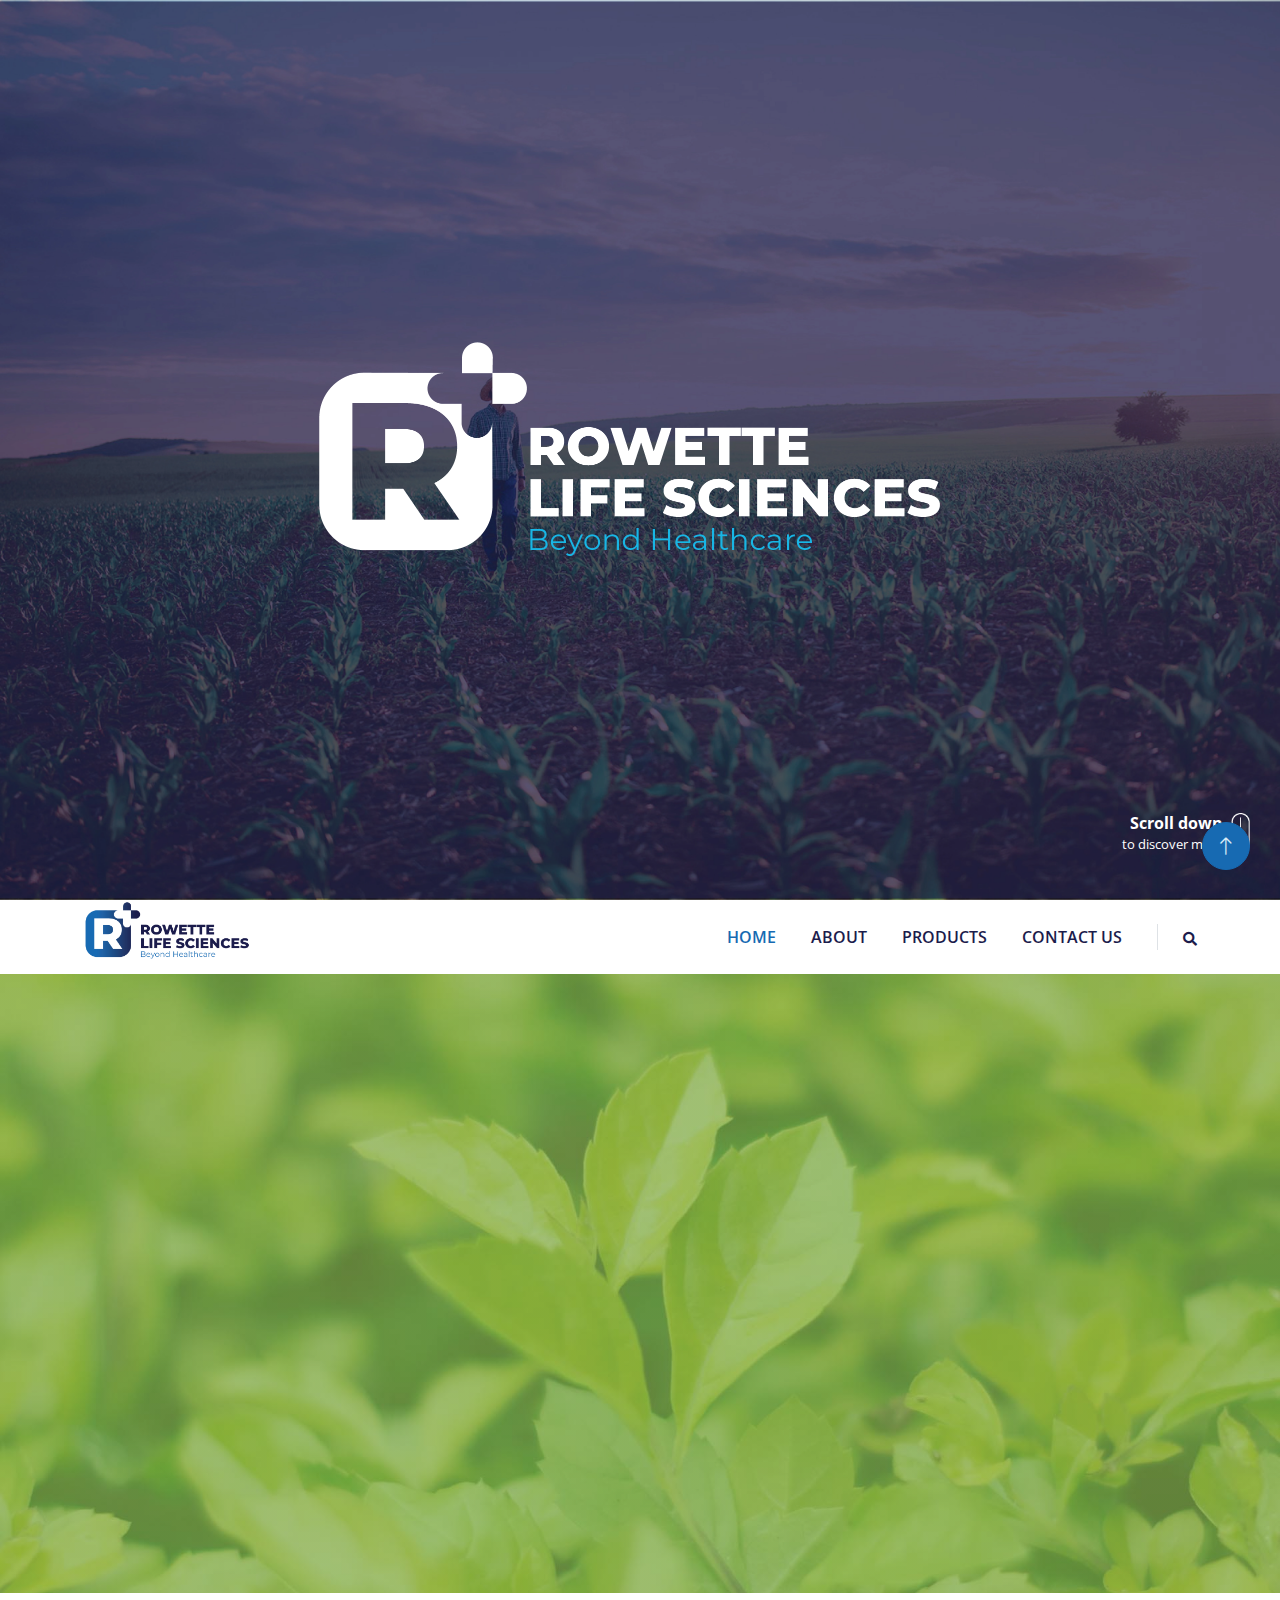
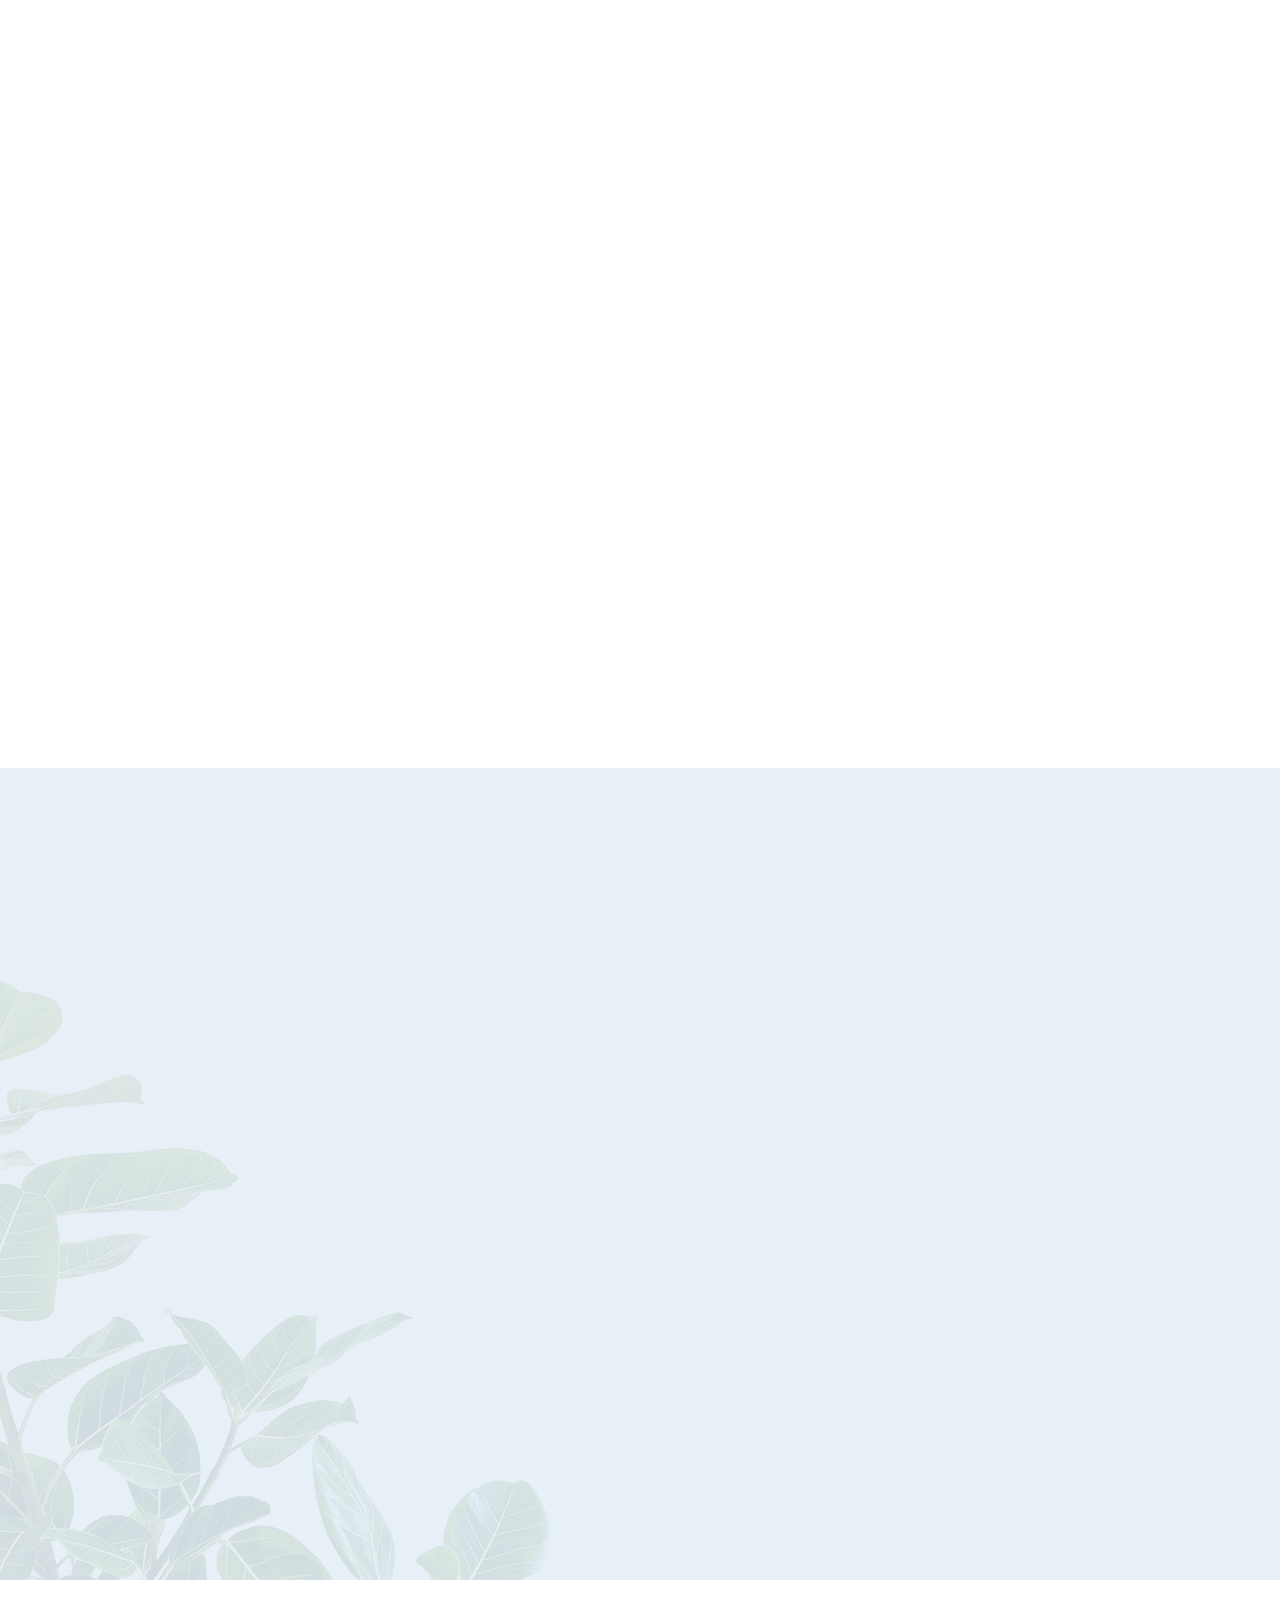
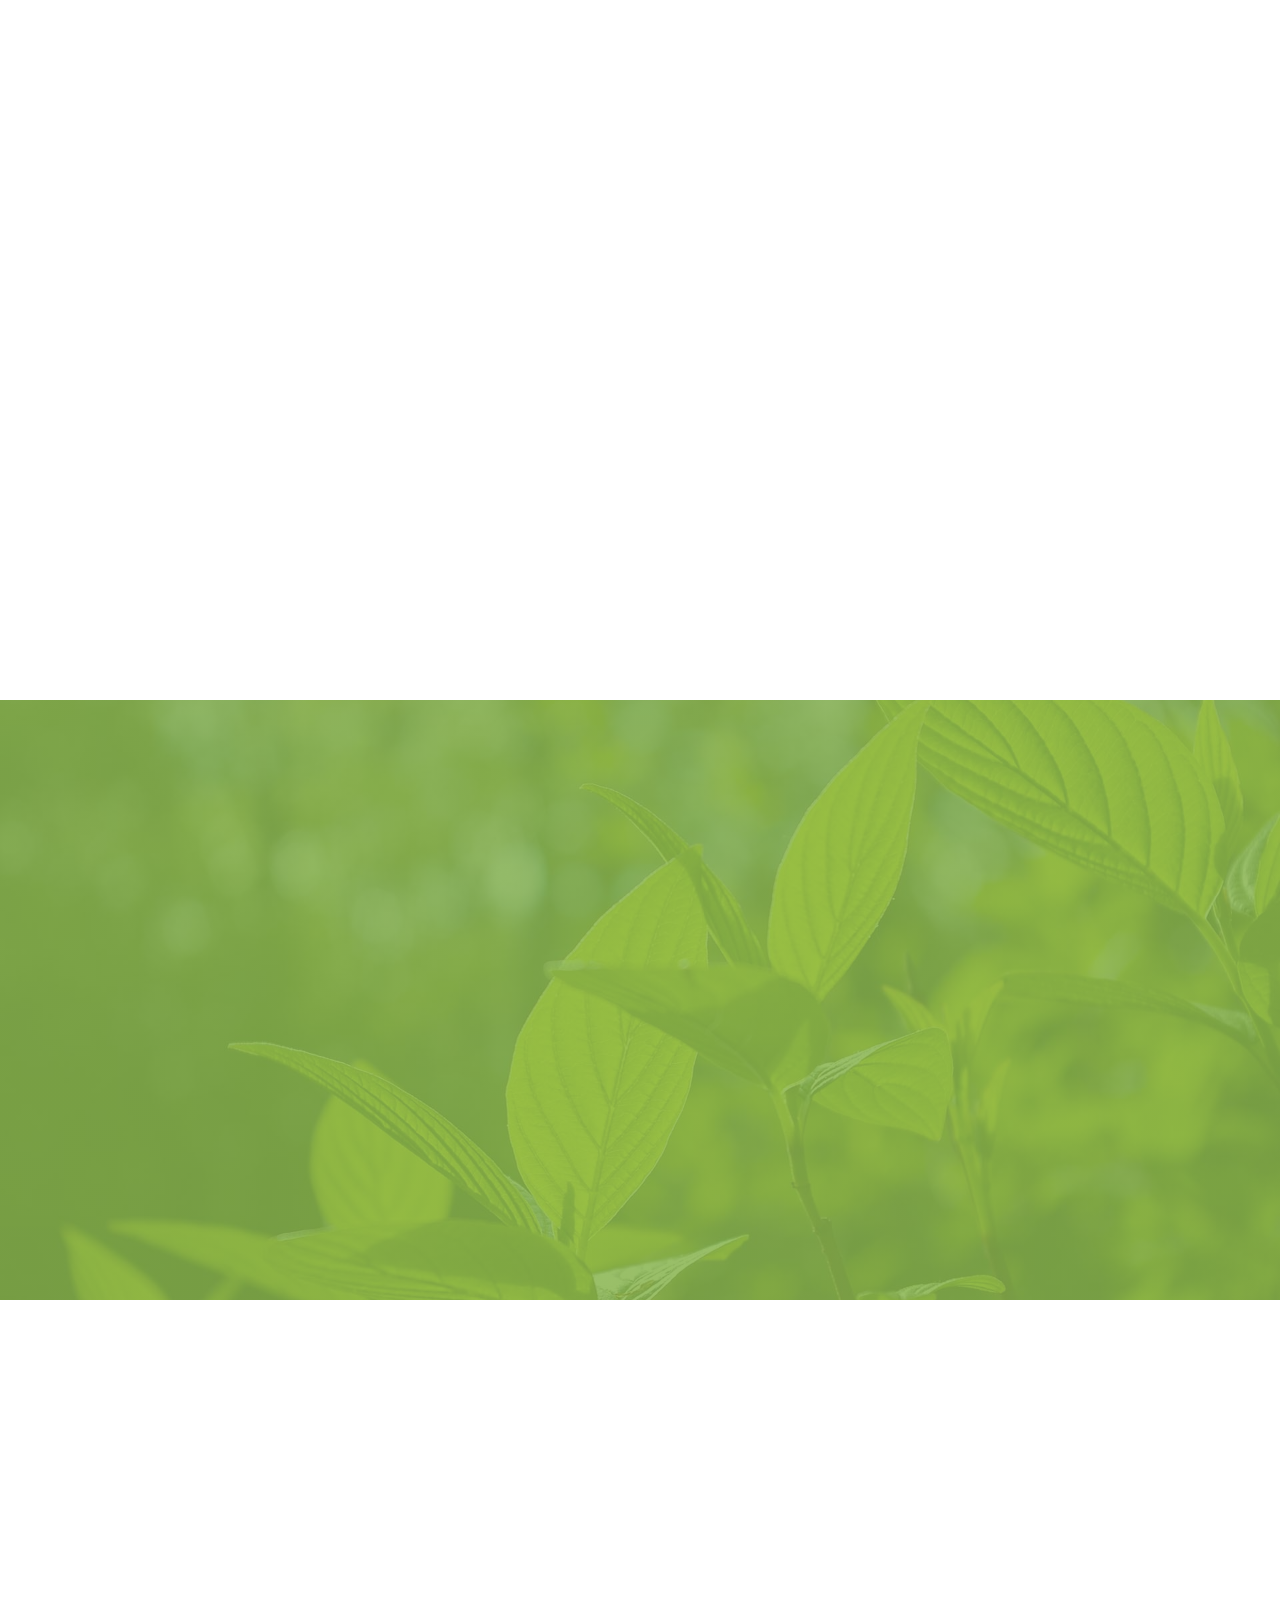
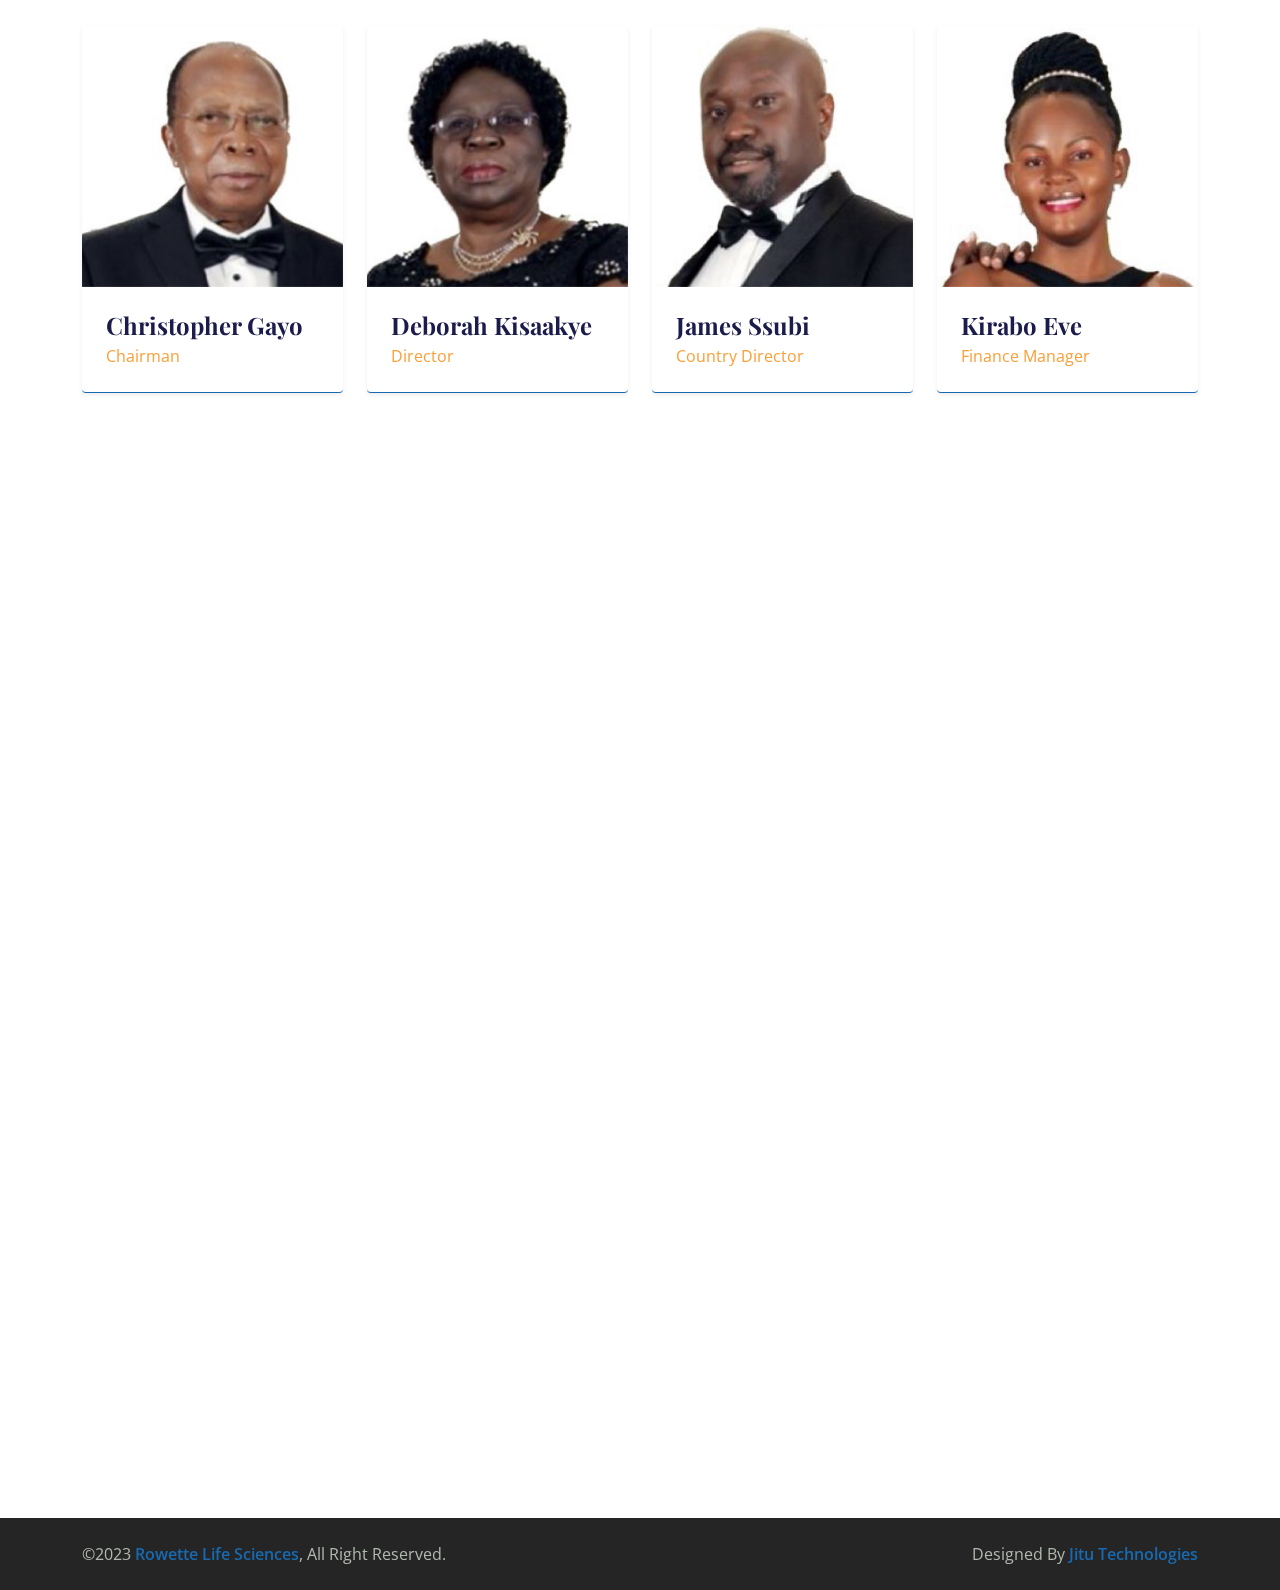
==== commit 88b24872: "implement address changes and team hiearachy" ====
--- a/index.html
+++ b/index.html
@@ -149,7 +149,7 @@
                         </div>
                         <div class="row g-3 mb-4">
                             <div class="col-sm-4">
-                                <img class="img-fluid bg-white w-100" src="img/about-5.jpg" alt="">
+                                <img class="img-fluid bg-white w-100" src="img/about-7-01.jpg" alt="">
                             </div>
                             <div class="col-sm-8">
                                 <h5>Our products are one of the most popular weed products in the country</h5>
@@ -338,7 +338,7 @@
         </div>
         <!-- Video Modal End -->
 
-        <!-- Testimonial Start -->
+        <!-- Team Start -->
         <div class="container-fluid py-5 my-3" style="background: white;">
             <div class="container py-5">
                 <div class="section-title text-center mx-auto wow fadeInUp" data-wow-delay="0.1s"
@@ -377,23 +377,23 @@
                         <div class="card border-0 border-bottom border-primary shadow-sm overflow-hidden">
                             <div class="card-body p-0">
                                 <figure class="m-0 p-0">
+                                    <img class="img-fluid" loading="lazy" src="./img/team-04.jpg" alt="Wylder Elio">
+                                    <figcaption class="m-0 p-4">
+                                        <h4 class="mb-1">James Ssubi</h4>
+                                        <p class="text-secondary mb-0">Country Director</p>
+                                    </figcaption>
+                                </figure>
+                            </div>
+                        </div>
+                    </div>
+                    <div class="col-12 col-md-6 col-lg-3">
+                        <div class="card border-0 border-bottom border-primary shadow-sm overflow-hidden">
+                            <div class="card-body p-0">
+                                <figure class="m-0 p-0">
                                     <img class="img-fluid" loading="lazy" src="./img/team-03.jpg" alt="Taytum Elia">
                                     <figcaption class="m-0 p-4">
                                         <h4 class="mb-1">Kirabo Eve</h4>
                                         <p class="text-secondary mb-0">Finance Manager </p>
-                                    </figcaption>
-                                </figure>
-                            </div>
-                        </div>
-                    </div>
-                    <div class="col-12 col-md-6 col-lg-3">
-                        <div class="card border-0 border-bottom border-primary shadow-sm overflow-hidden">
-                            <div class="card-body p-0">
-                                <figure class="m-0 p-0">
-                                    <img class="img-fluid" loading="lazy" src="./img/team-04.jpg" alt="Wylder Elio">
-                                    <figcaption class="m-0 p-4">
-                                        <h4 class="mb-1">James Ssubi</h4>
-                                        <p class="text-secondary mb-0">Country Director</p>
                                     </figcaption>
                                 </figure>
                             </div>
@@ -415,7 +415,7 @@
                 </div>
             </div>
         </div>
-        <!-- Testimonial End -->
+        <!-- Team End -->
 
         <!-- Contact Start -->
         <div class="container-xxl contact py-5">
@@ -463,7 +463,8 @@
                         <h4 class="text-primary mb-4">Our Office</h4>
                         <p class="mb-2"><i class="fa fa-map-marker-alt text-primary me-3"></i>
                             Nalukolongo Industrial Area Mutundwe Road
-                            <br>P.O.Box 70456. Plot, 642 Block 33, Kampala, (U)
+                            <br>Plot 642, Block 33, Kampala, (U)
+                            <br>P.O.Box 70456.
                         </p>
                         <p class="mb-2"><i class="fa fa-phone-alt text-primary me-3"></i>+256 701 753952</p>
                         <p class="mb-2"><i class="fa fa-envelope text-primary me-3"></i>rowettelifesciences@gmail.com
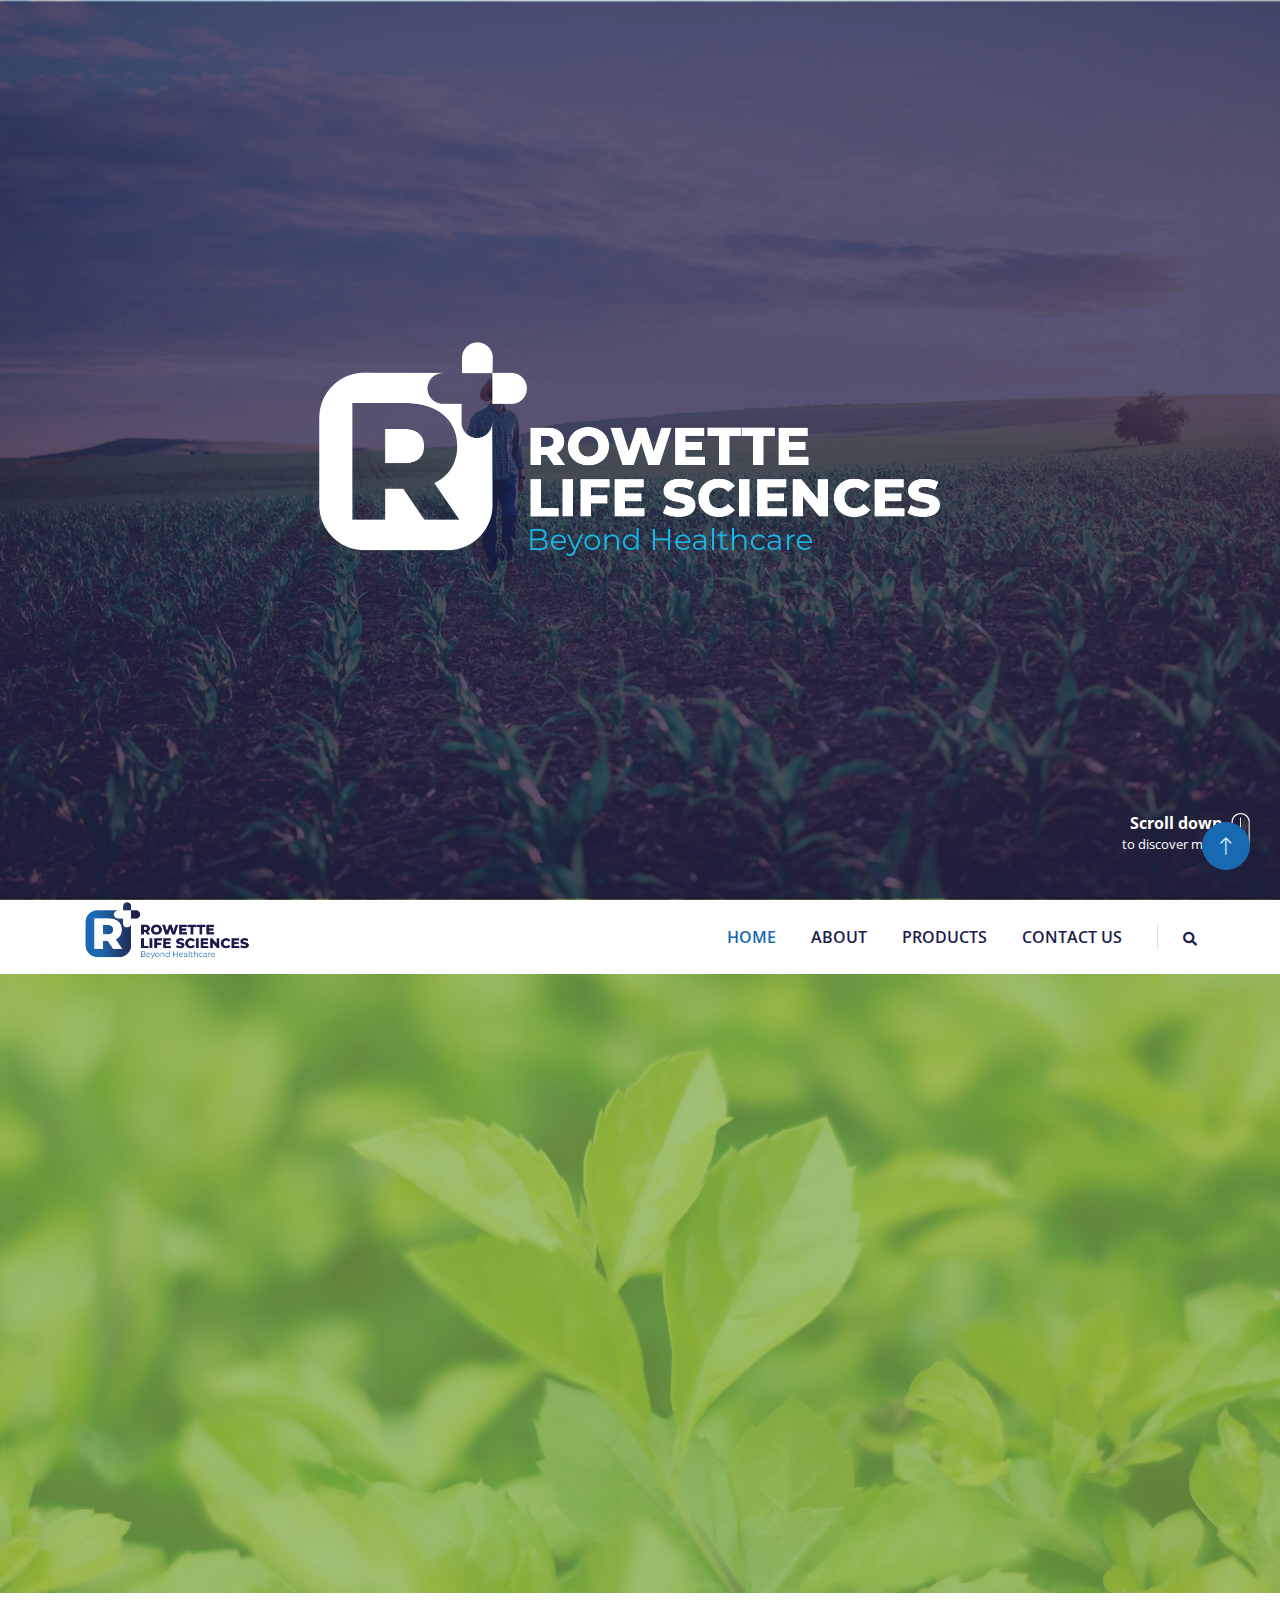
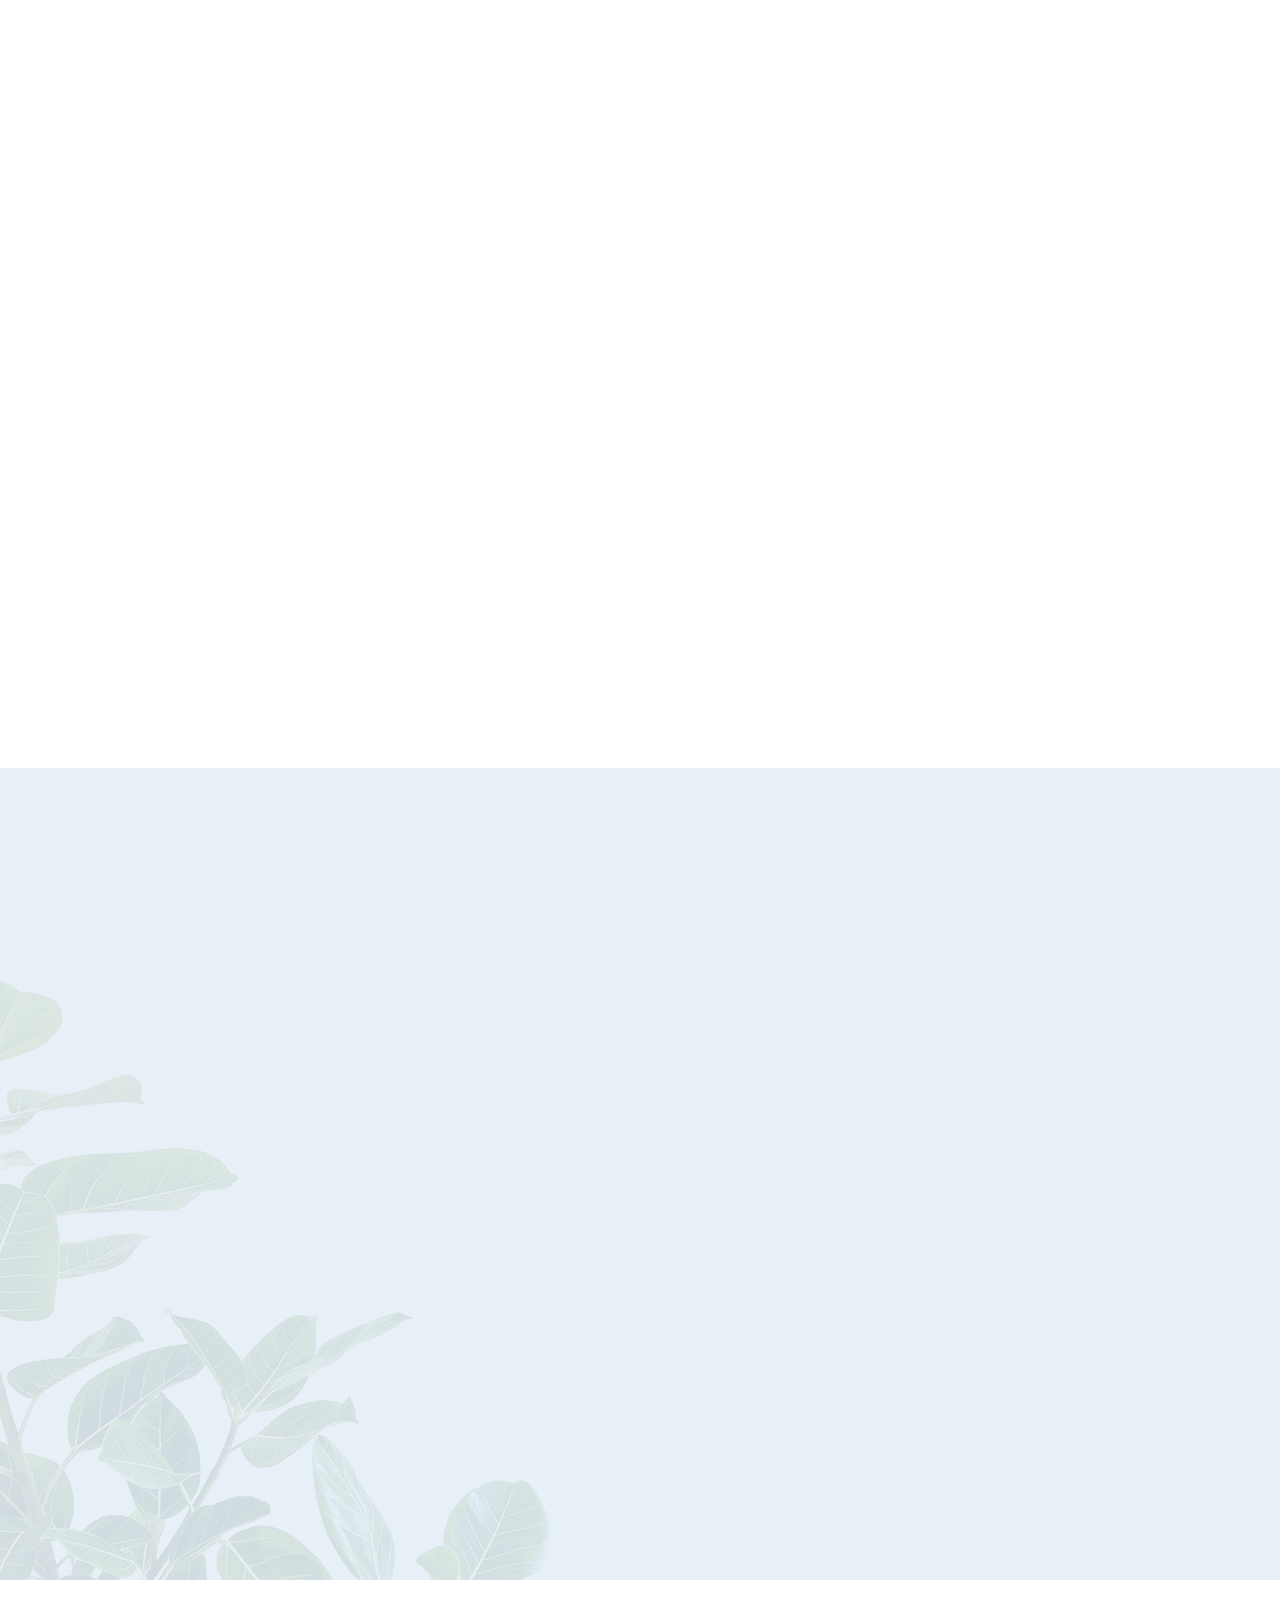
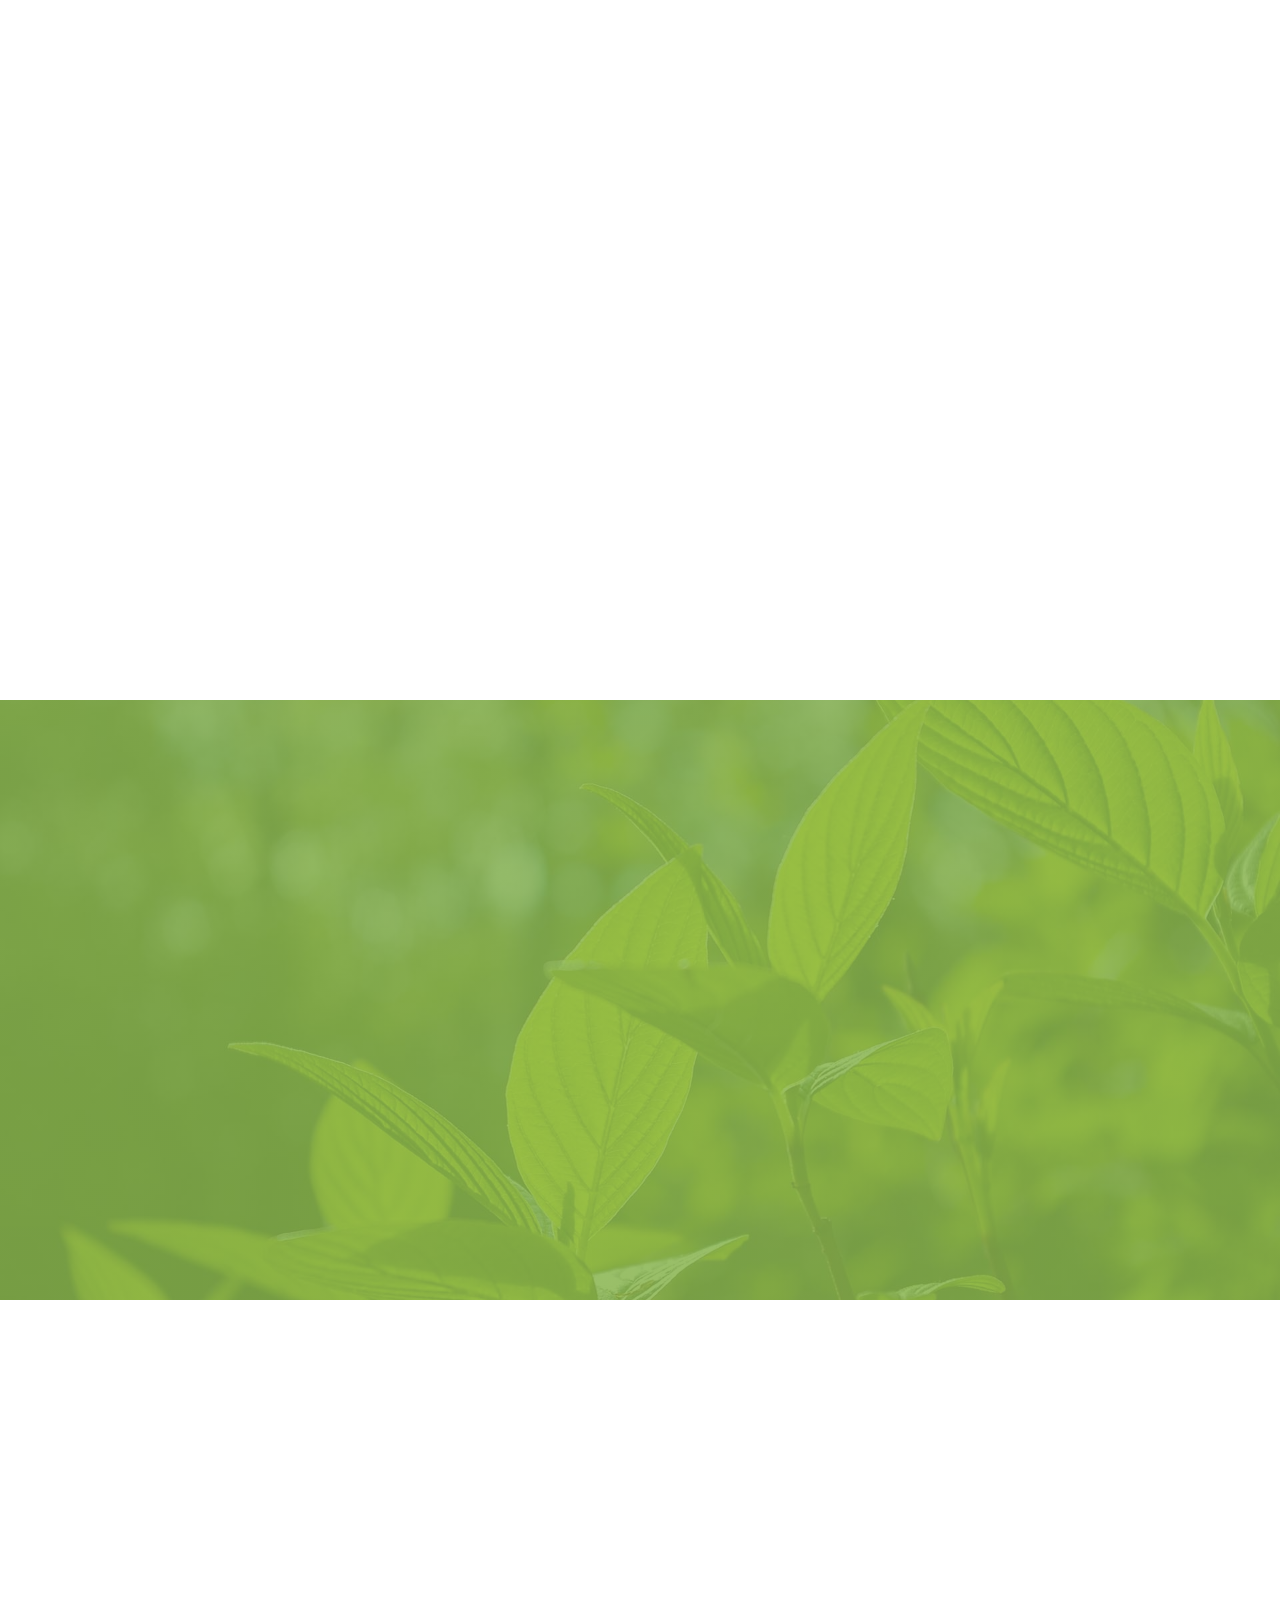
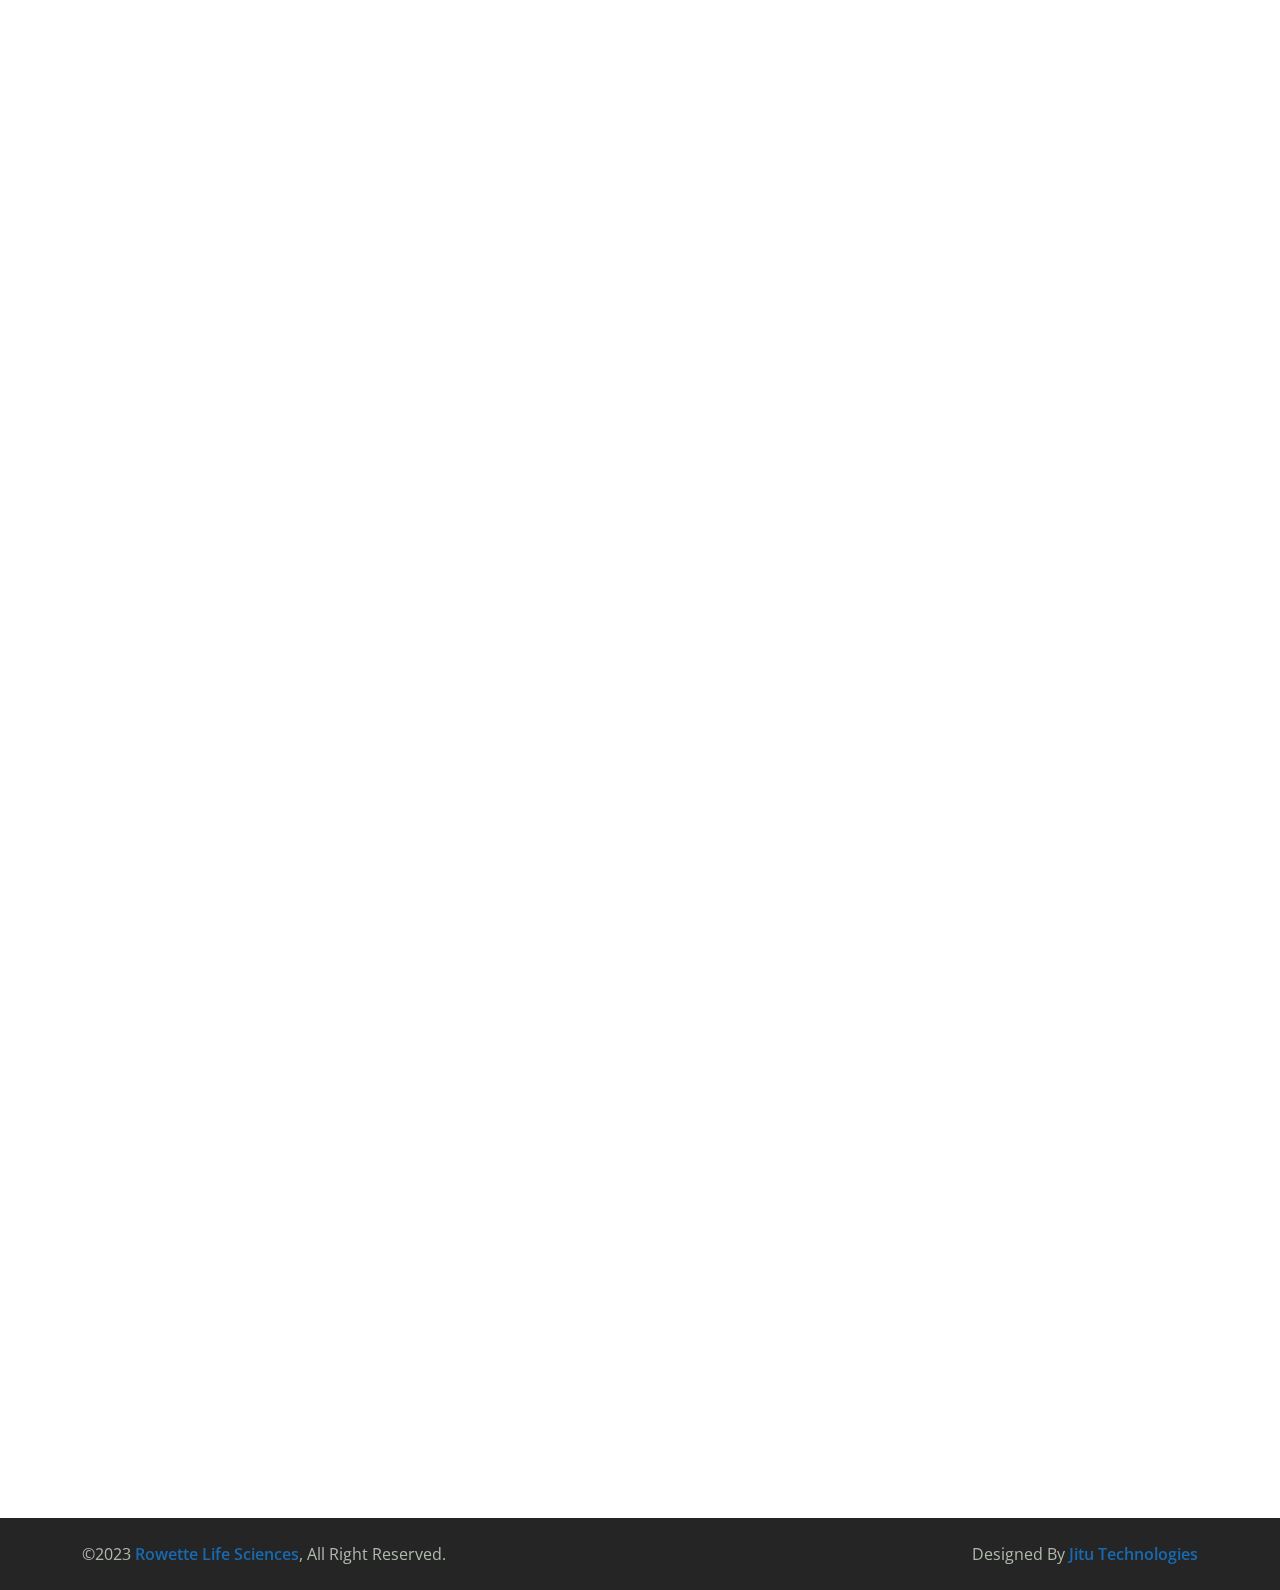
==== commit 8478e336: "add slide motion" ====
--- a/index.html
+++ b/index.html
@@ -347,7 +347,7 @@
                     <h1 class="display-6">Meet Our Team Members</h1>
                 </div>
                 <div class="row gy-4 gy-lg-0 gx-xxl-5">
-                    <div class="col-12 col-md-6 col-lg-3">
+                    <div class="col-12 wow fadeInUp col-md-6 col-lg-3">
                         <div class="card border-0 border-bottom border-primary shadow-sm overflow-hidden">
                             <div class="card-body p-0">
                                 <figure class="m-0 p-0">
@@ -360,7 +360,7 @@
                             </div>
                         </div>
                     </div>
-                    <div class="col-12 col-md-6 col-lg-3">
+                    <div class="col-12 wow fadeInUp col-md-6 col-lg-3">
                         <div class="card border-0 border-bottom border-primary shadow-sm overflow-hidden">
                             <div class="card-body p-0">
                                 <figure class="m-0 p-0">
@@ -373,7 +373,7 @@
                             </div>
                         </div>
                     </div>
-                    <div class="col-12 col-md-6 col-lg-3">
+                    <div class="col-12 wow fadeInUp col-md-6 col-lg-3">
                         <div class="card border-0 border-bottom border-primary shadow-sm overflow-hidden">
                             <div class="card-body p-0">
                                 <figure class="m-0 p-0">
@@ -386,7 +386,7 @@
                             </div>
                         </div>
                     </div>
-                    <div class="col-12 col-md-6 col-lg-3">
+                    <div class="col-12 wow fadeInUp col-md-6 col-lg-3">
                         <div class="card border-0 border-bottom border-primary shadow-sm overflow-hidden">
                             <div class="card-body p-0">
                                 <figure class="m-0 p-0">
--- a/css/style.css
+++ b/css/style.css
@@ -512,14 +512,14 @@
 }
 
 /*** Team ***/
-
+/*
 .team-item {
     margin: 0 auto;
     max-width: 600px;
     text-align: center;
     background: #FFFFFF;
     border: 30px solid var(--primary);
-}
+} */
 
 
 
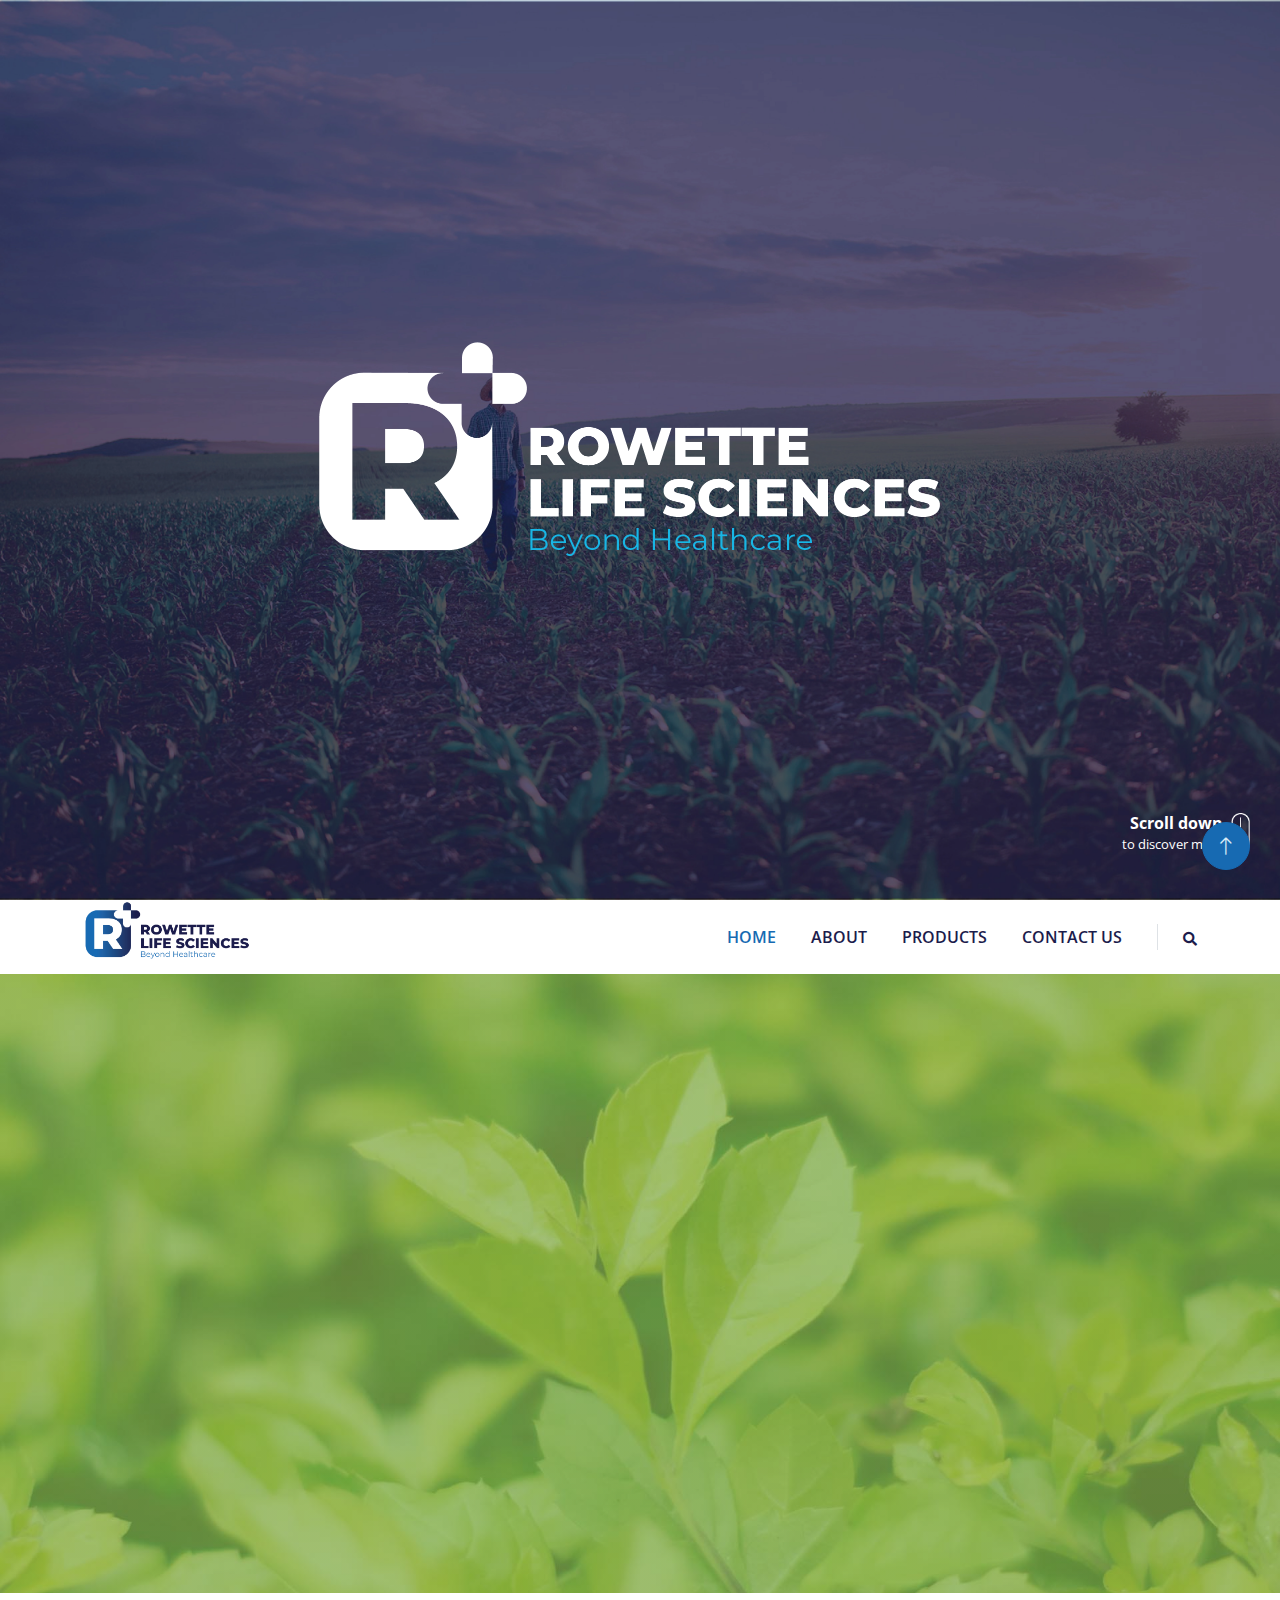
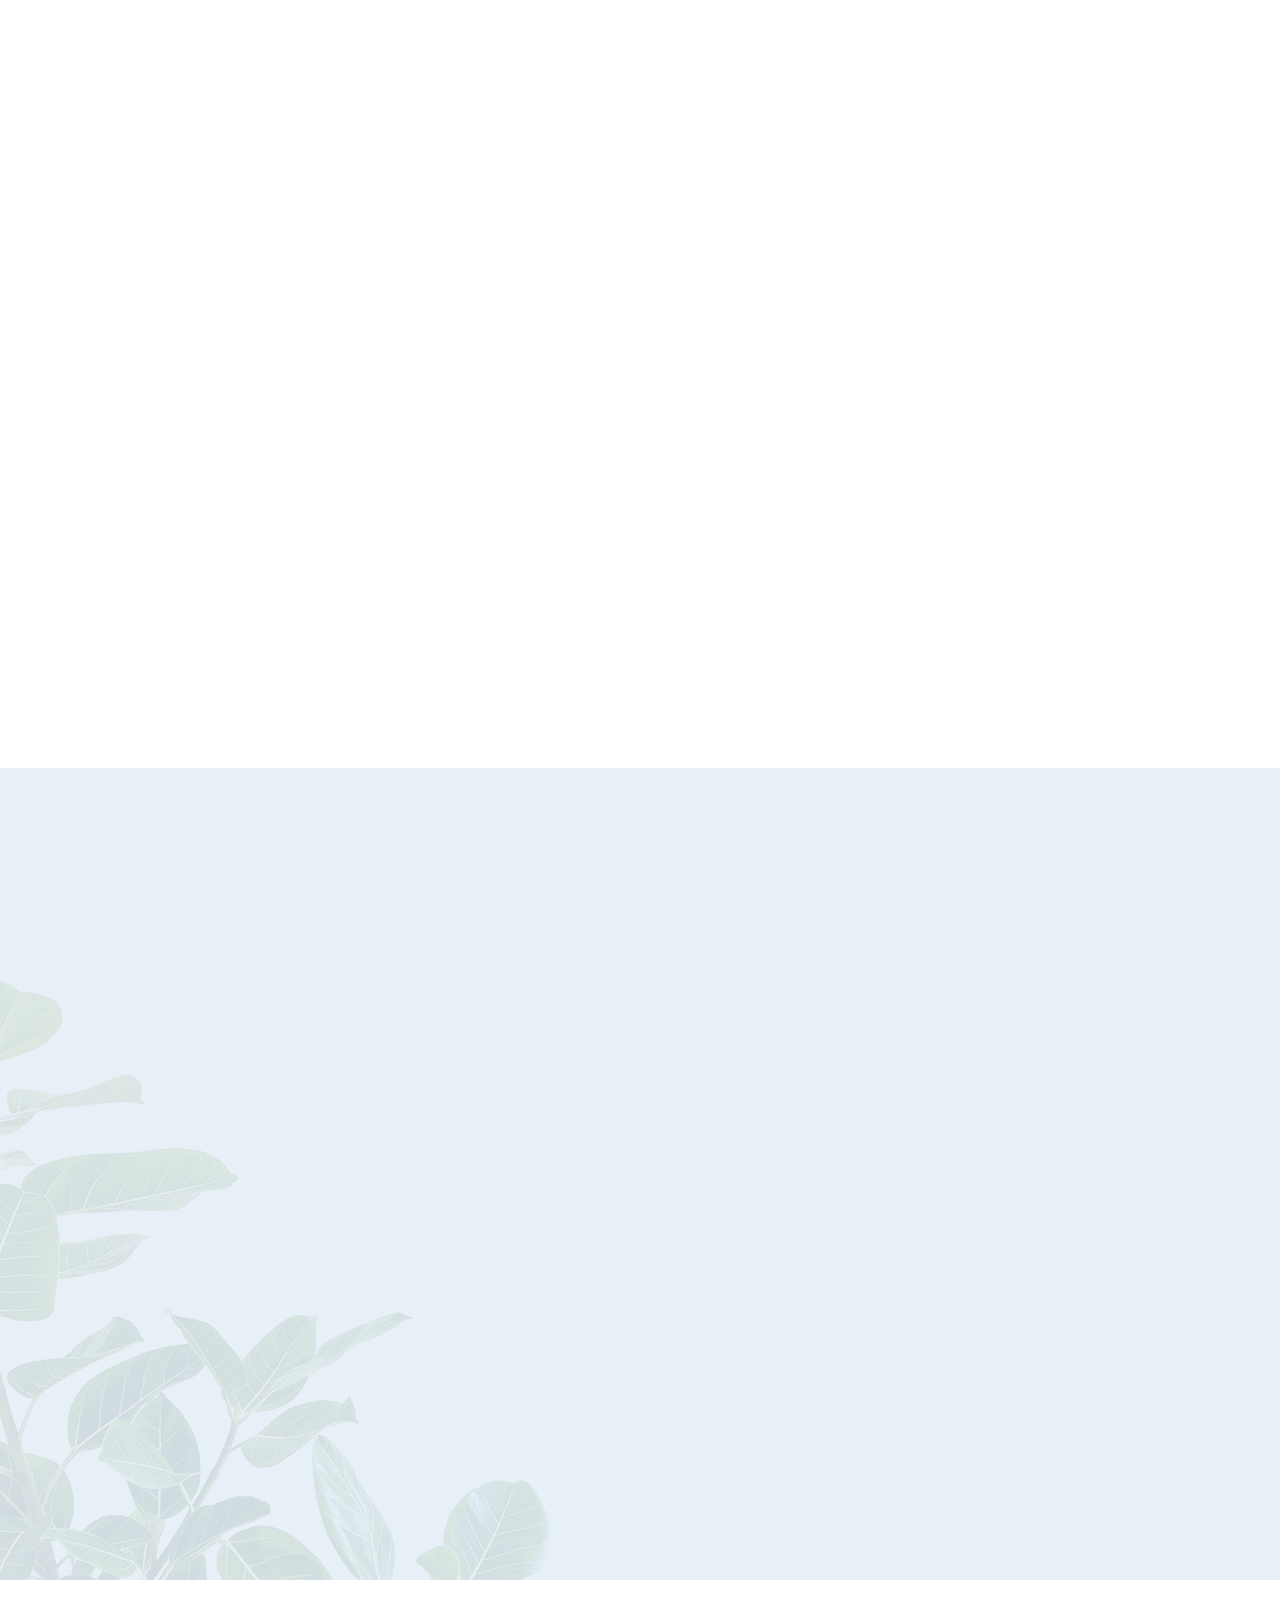
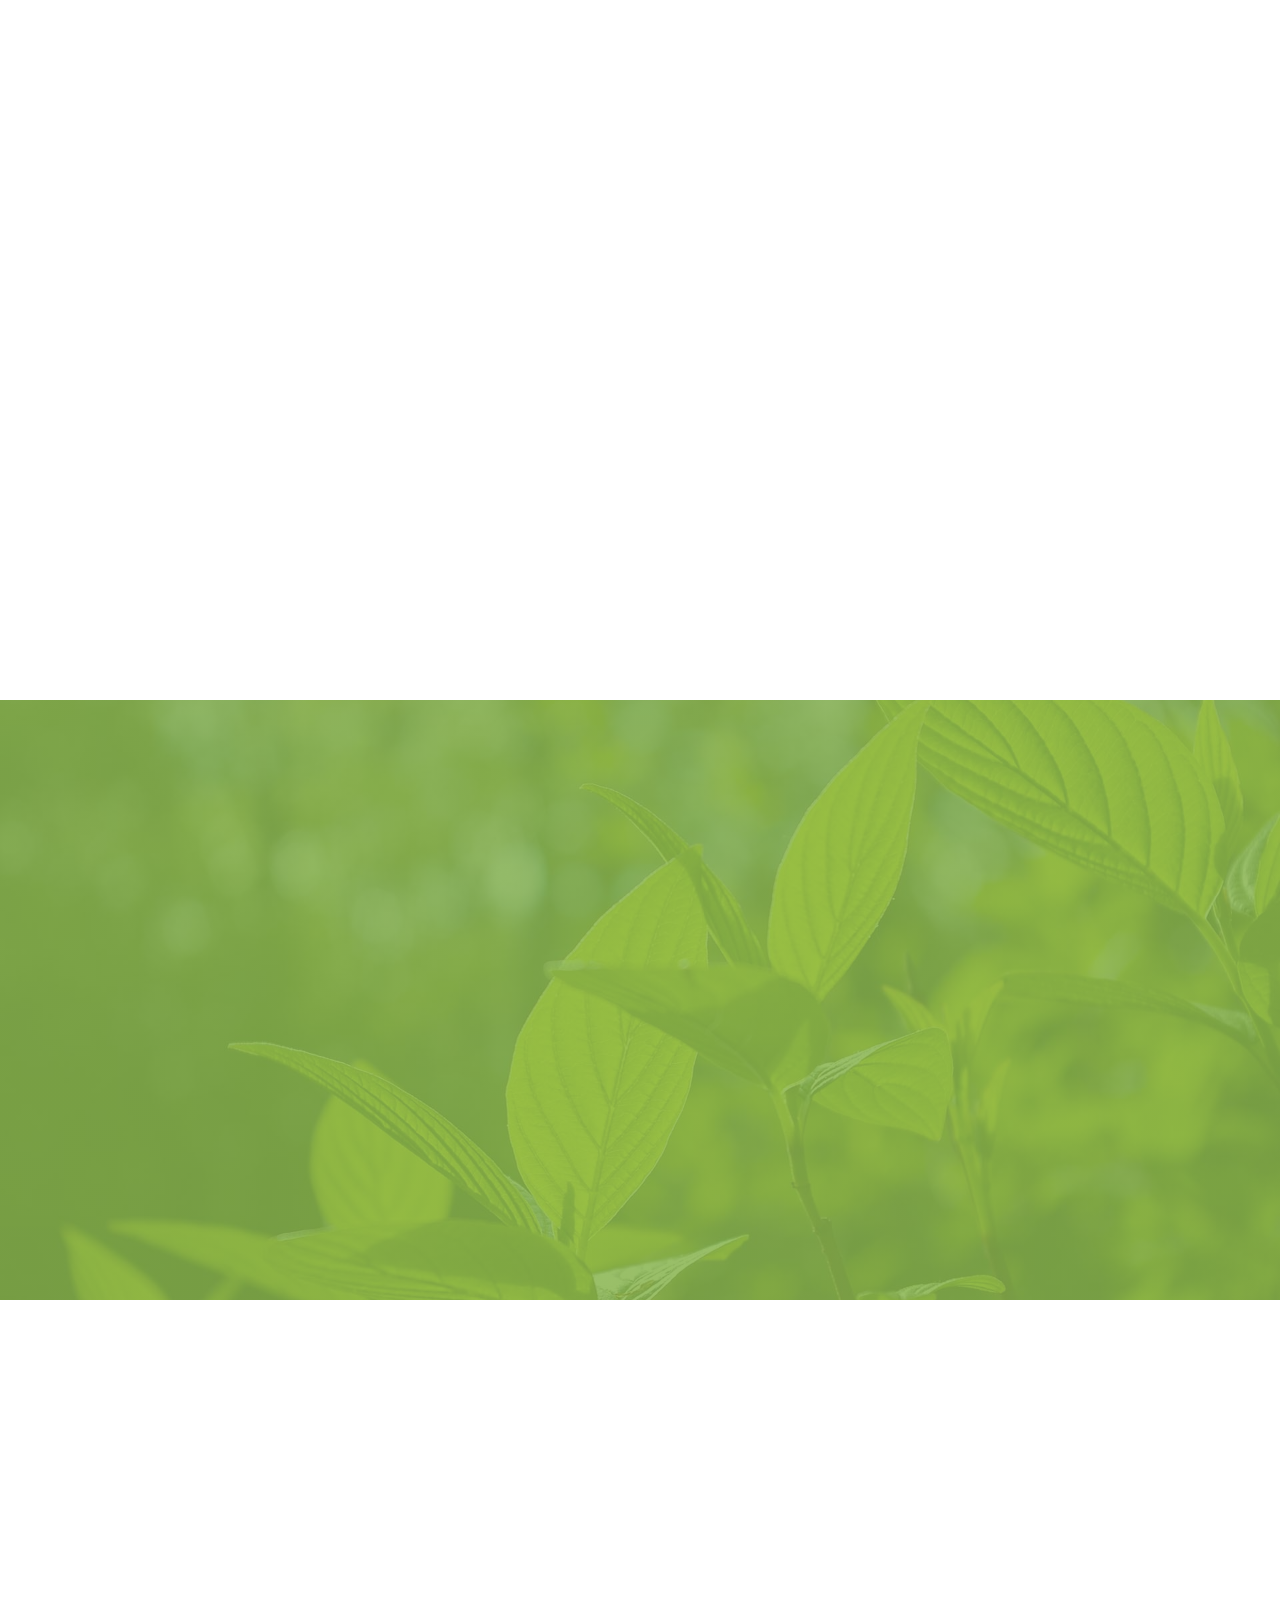
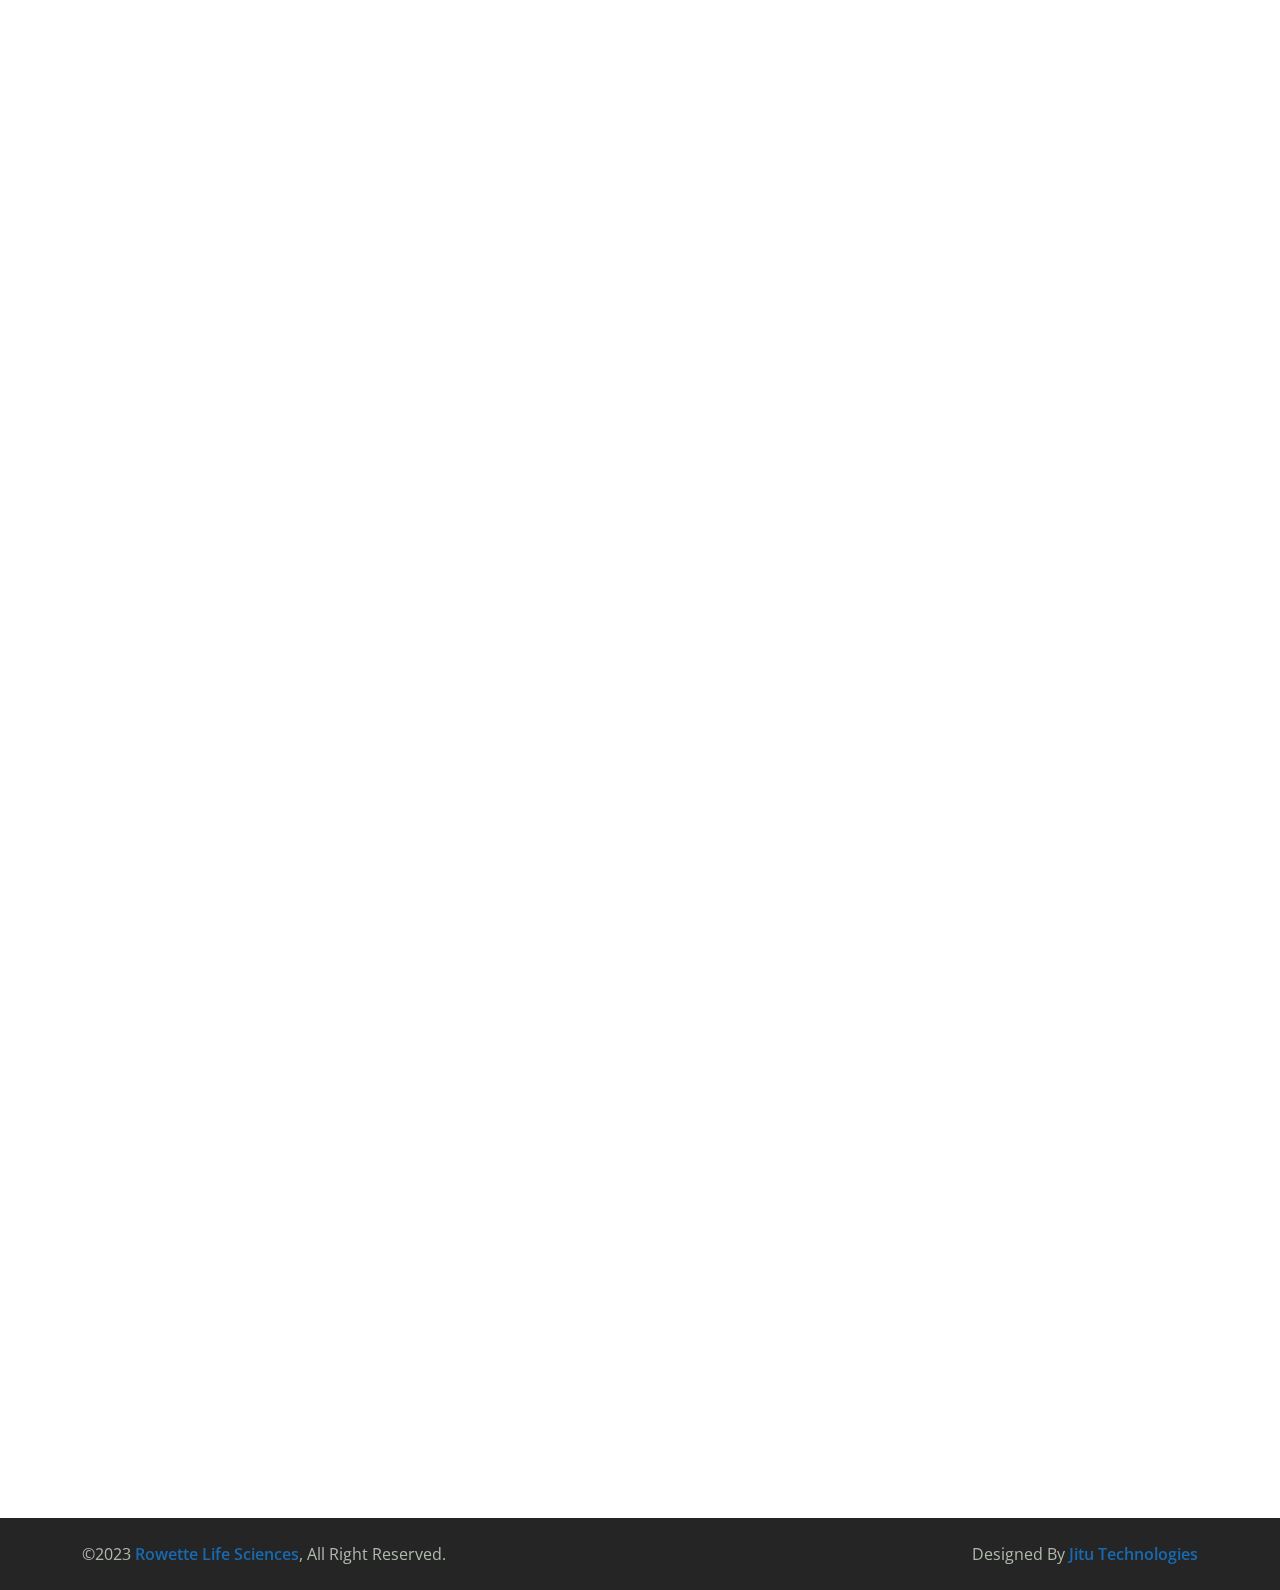
==== commit a91c4232: "add last team member" ====
--- a/index.html
+++ b/index.html
@@ -399,7 +399,7 @@
                             </div>
                         </div>
                     </div>
-                    <!-- <div class="col-12 col-md-6 col-lg-3">
+                    <div class="col-12 col-md-6 col-lg-3 d-lg-none">
                         <div class="card border-0 border-bottom border-primary shadow-sm overflow-hidden">
                             <div class="card-body p-0">
                                 <figure class="m-0 p-0">
@@ -411,7 +411,7 @@
                                 </figure>
                             </div>
                         </div>
-                    </div> -->
+                    </div>
                 </div>
             </div>
         </div>
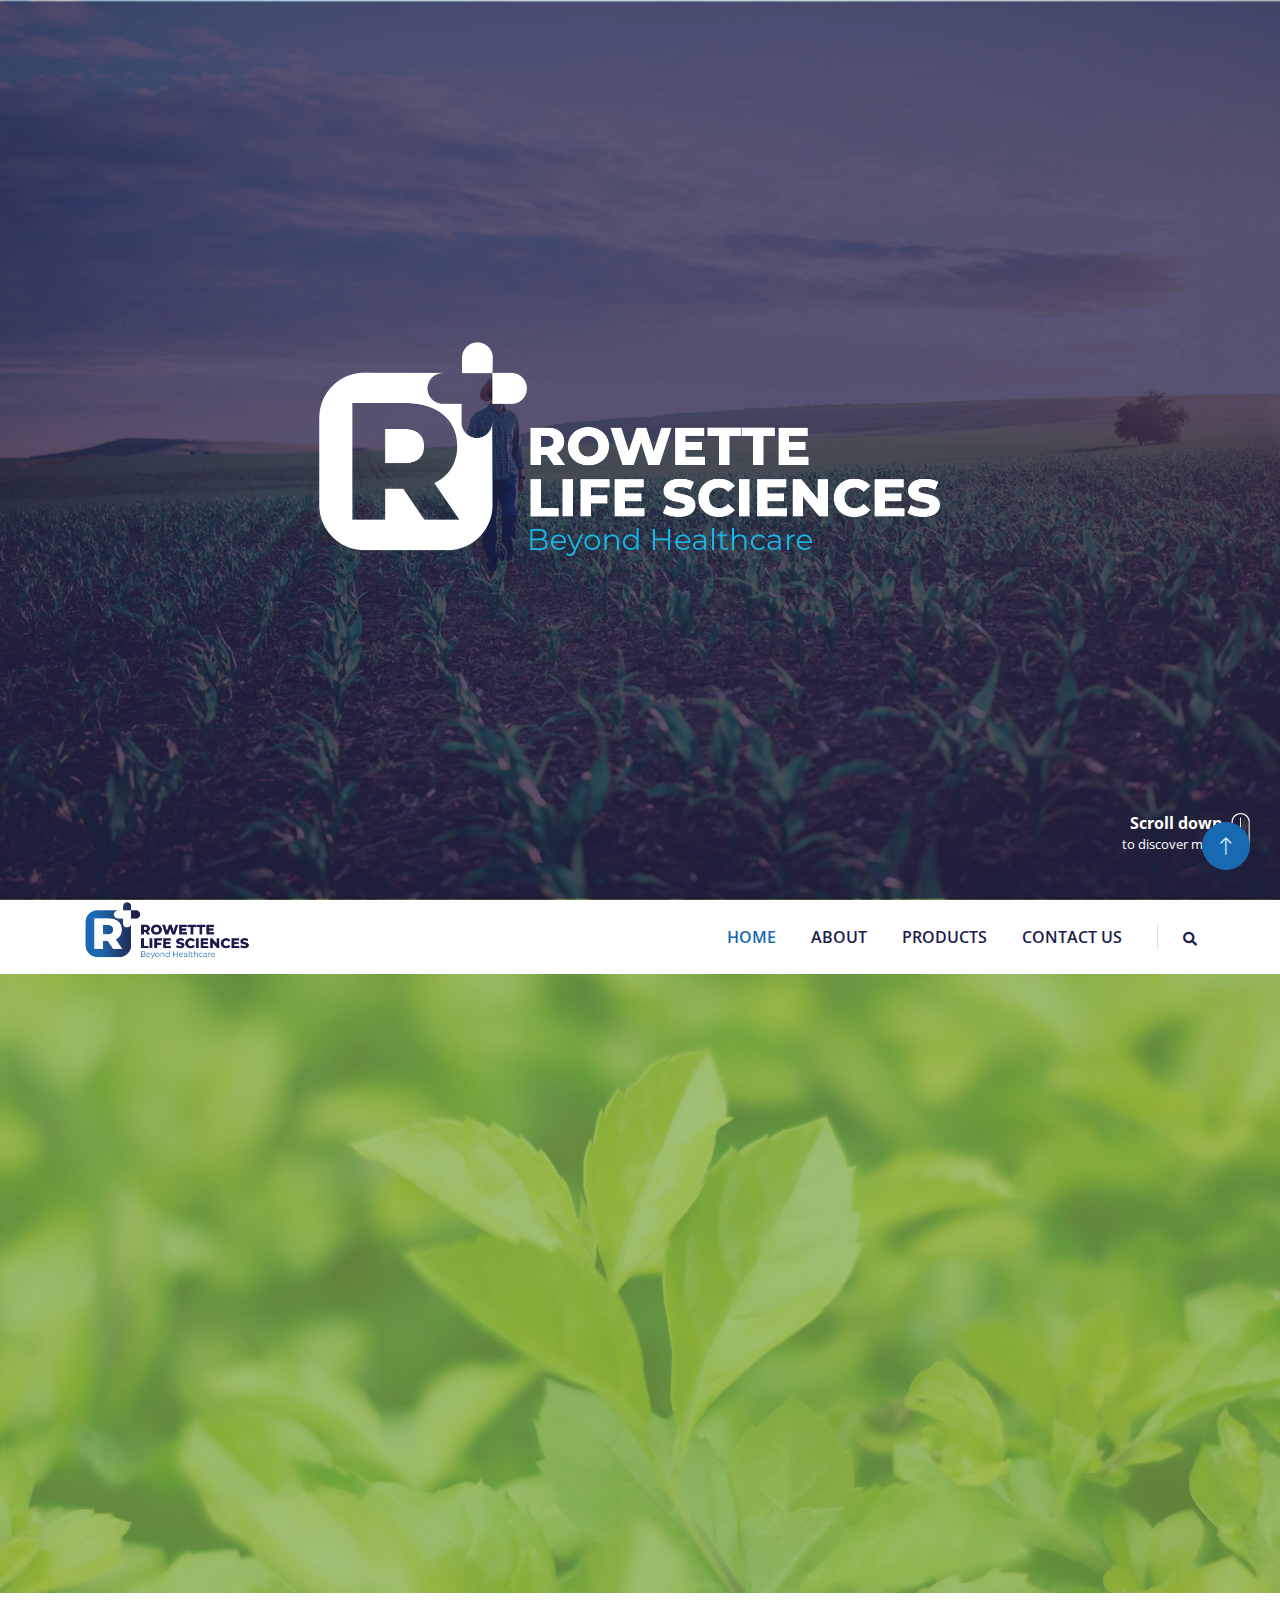
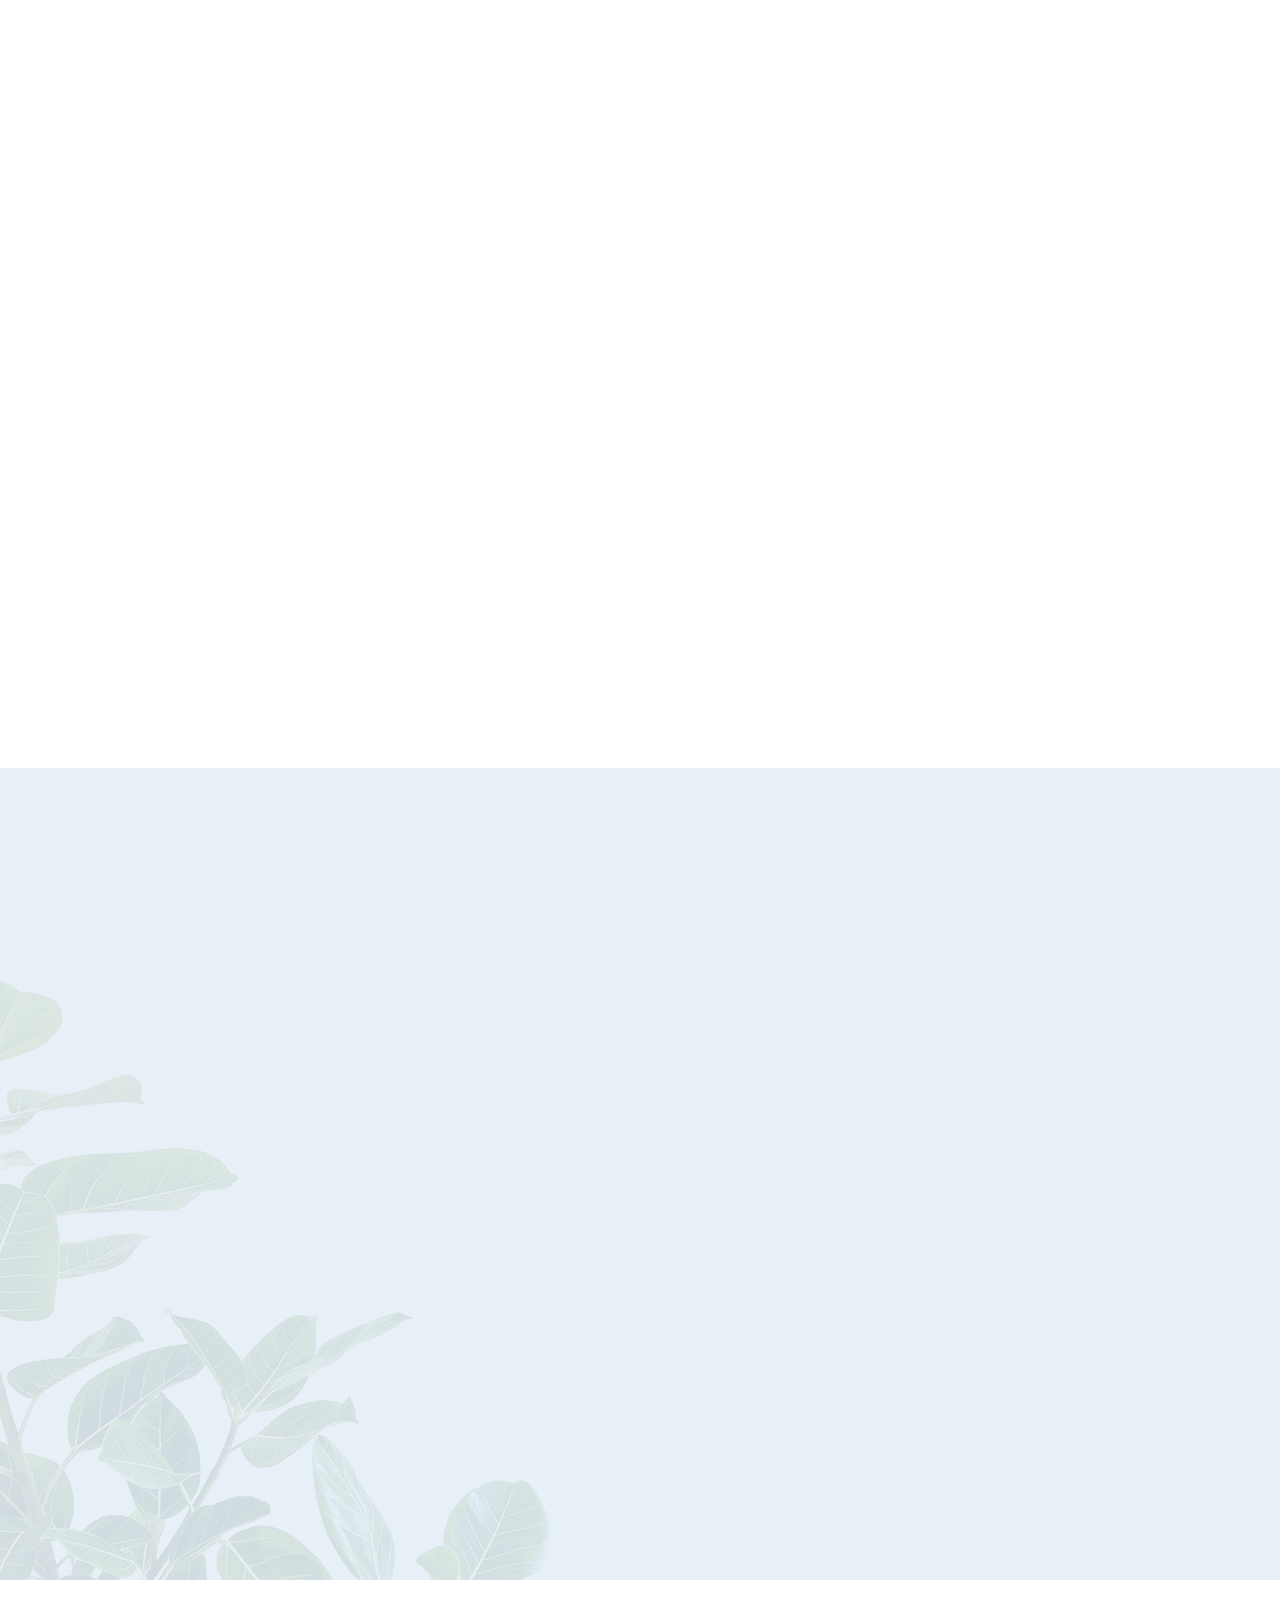
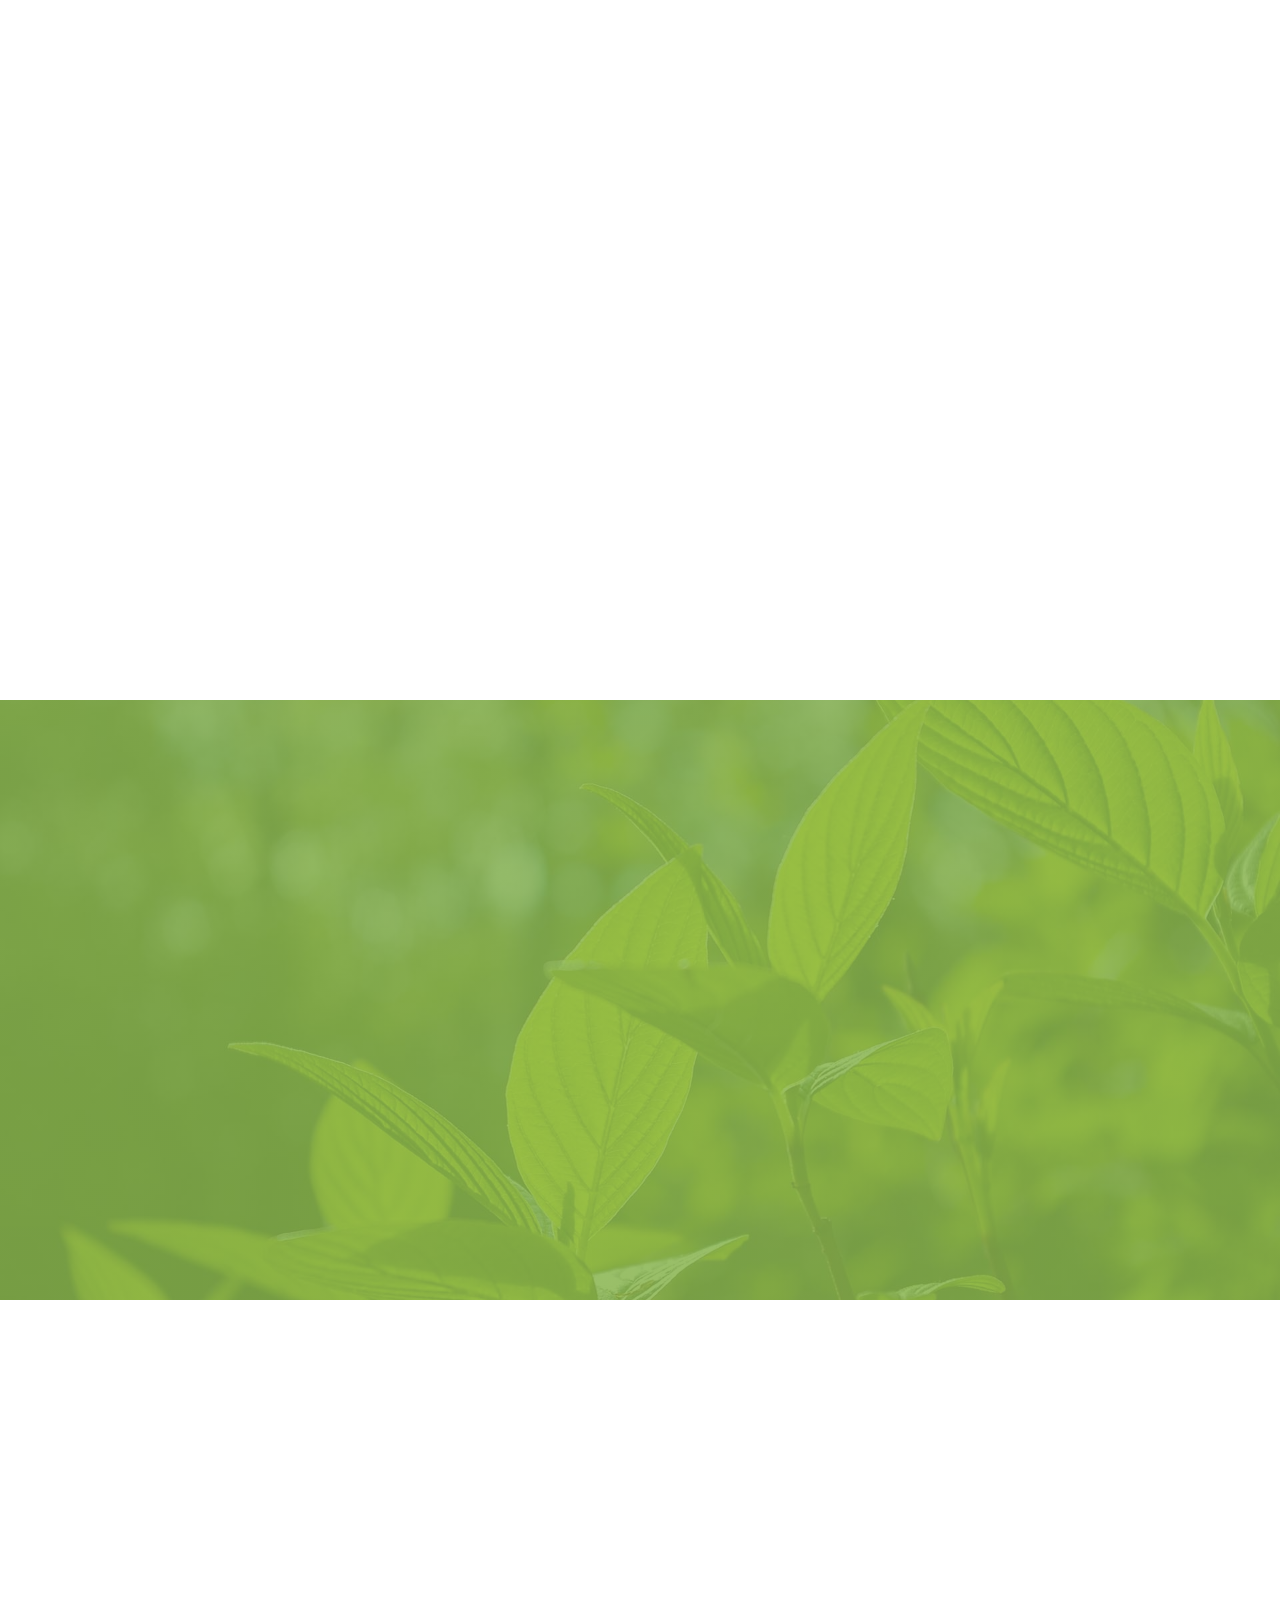
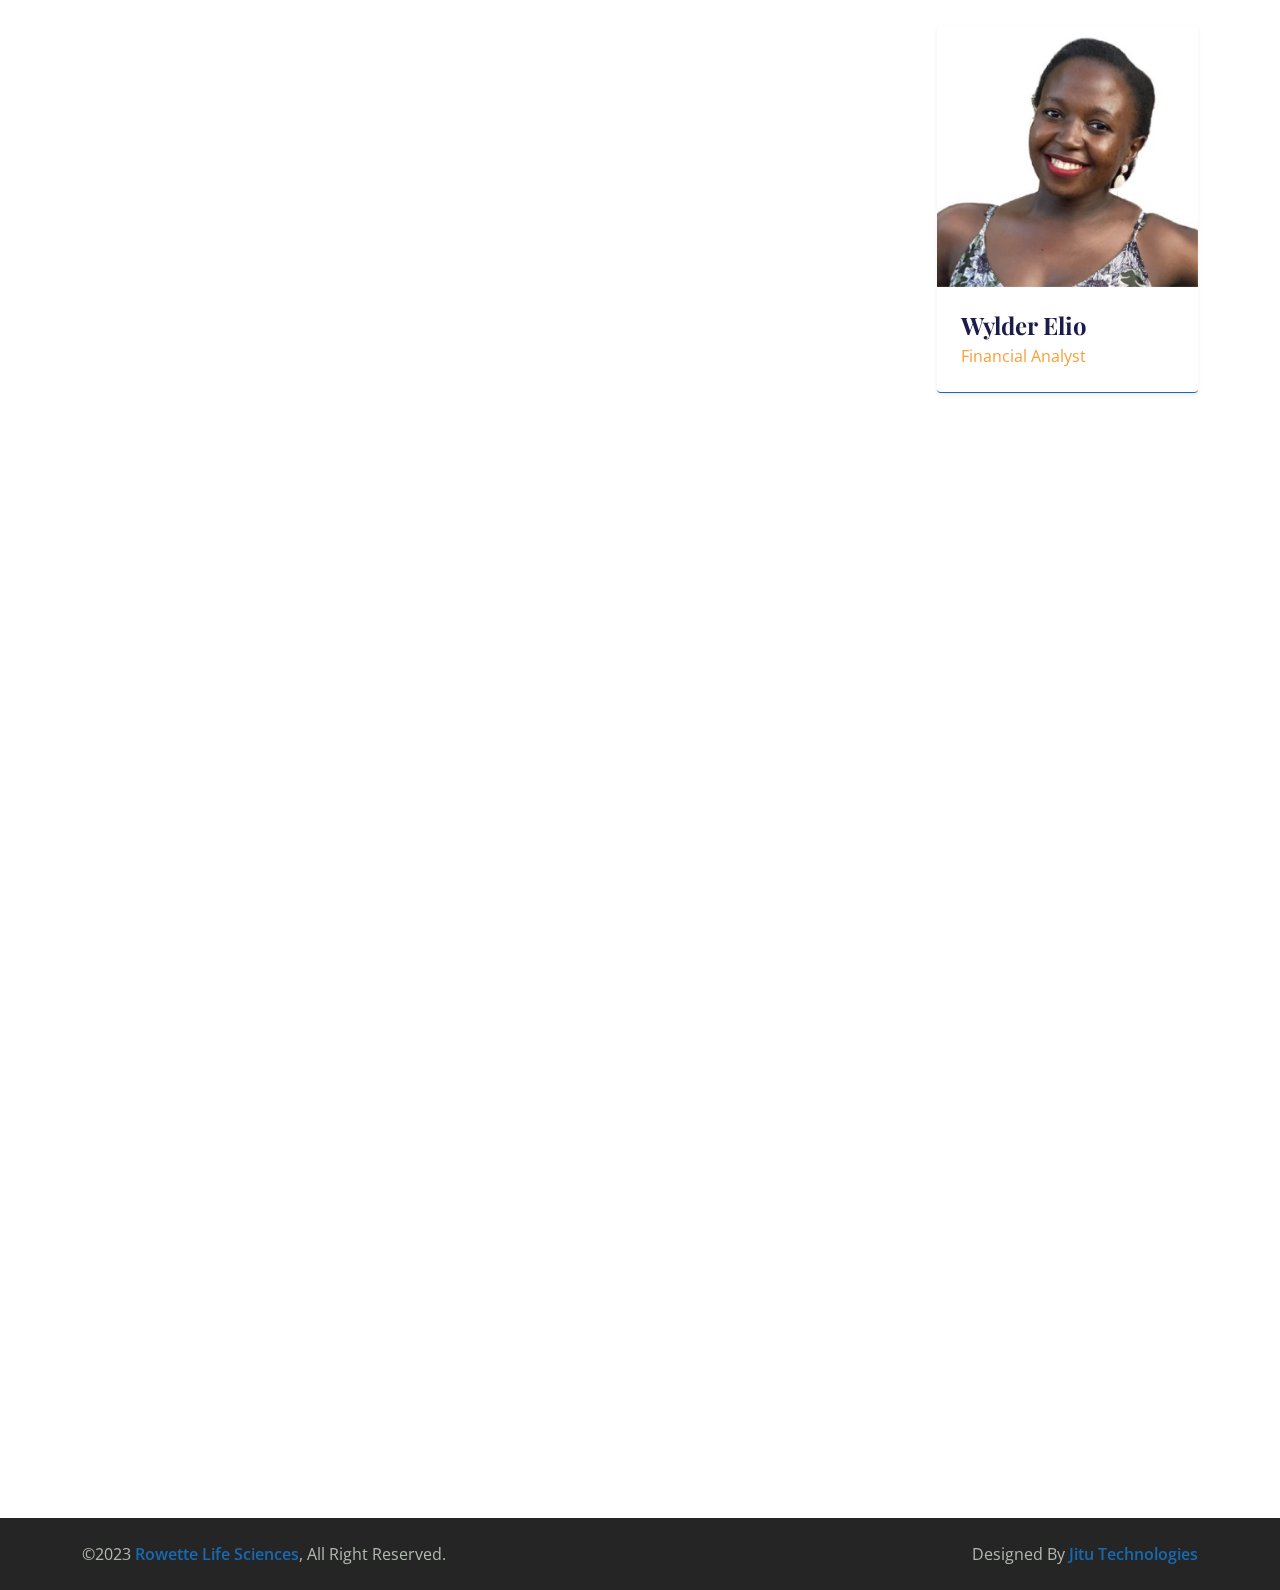
==== commit cd282463: "Update team section" ====
--- a/index.html
+++ b/index.html
@@ -360,7 +360,7 @@
                             </div>
                         </div>
                     </div>
-                    <div class="col-12 wow fadeInUp col-md-6 col-lg-3">
+                    <!-- <div class="col-12 wow fadeInUp col-md-6 col-lg-3">
                         <div class="card border-0 border-bottom border-primary shadow-sm overflow-hidden">
                             <div class="card-body p-0">
                                 <figure class="m-0 p-0">
@@ -372,7 +372,7 @@
                                 </figure>
                             </div>
                         </div>
-                    </div>
+                    </div> -->
                     <div class="col-12 wow fadeInUp col-md-6 col-lg-3">
                         <div class="card border-0 border-bottom border-primary shadow-sm overflow-hidden">
                             <div class="card-body p-0">
@@ -399,7 +399,7 @@
                             </div>
                         </div>
                     </div>
-                    <div class="col-12 col-md-6 col-lg-3 d-lg-none">
+                    <div class="col-12 col-md-6 col-lg-3 ">
                         <div class="card border-0 border-bottom border-primary shadow-sm overflow-hidden">
                             <div class="card-body p-0">
                                 <figure class="m-0 p-0">
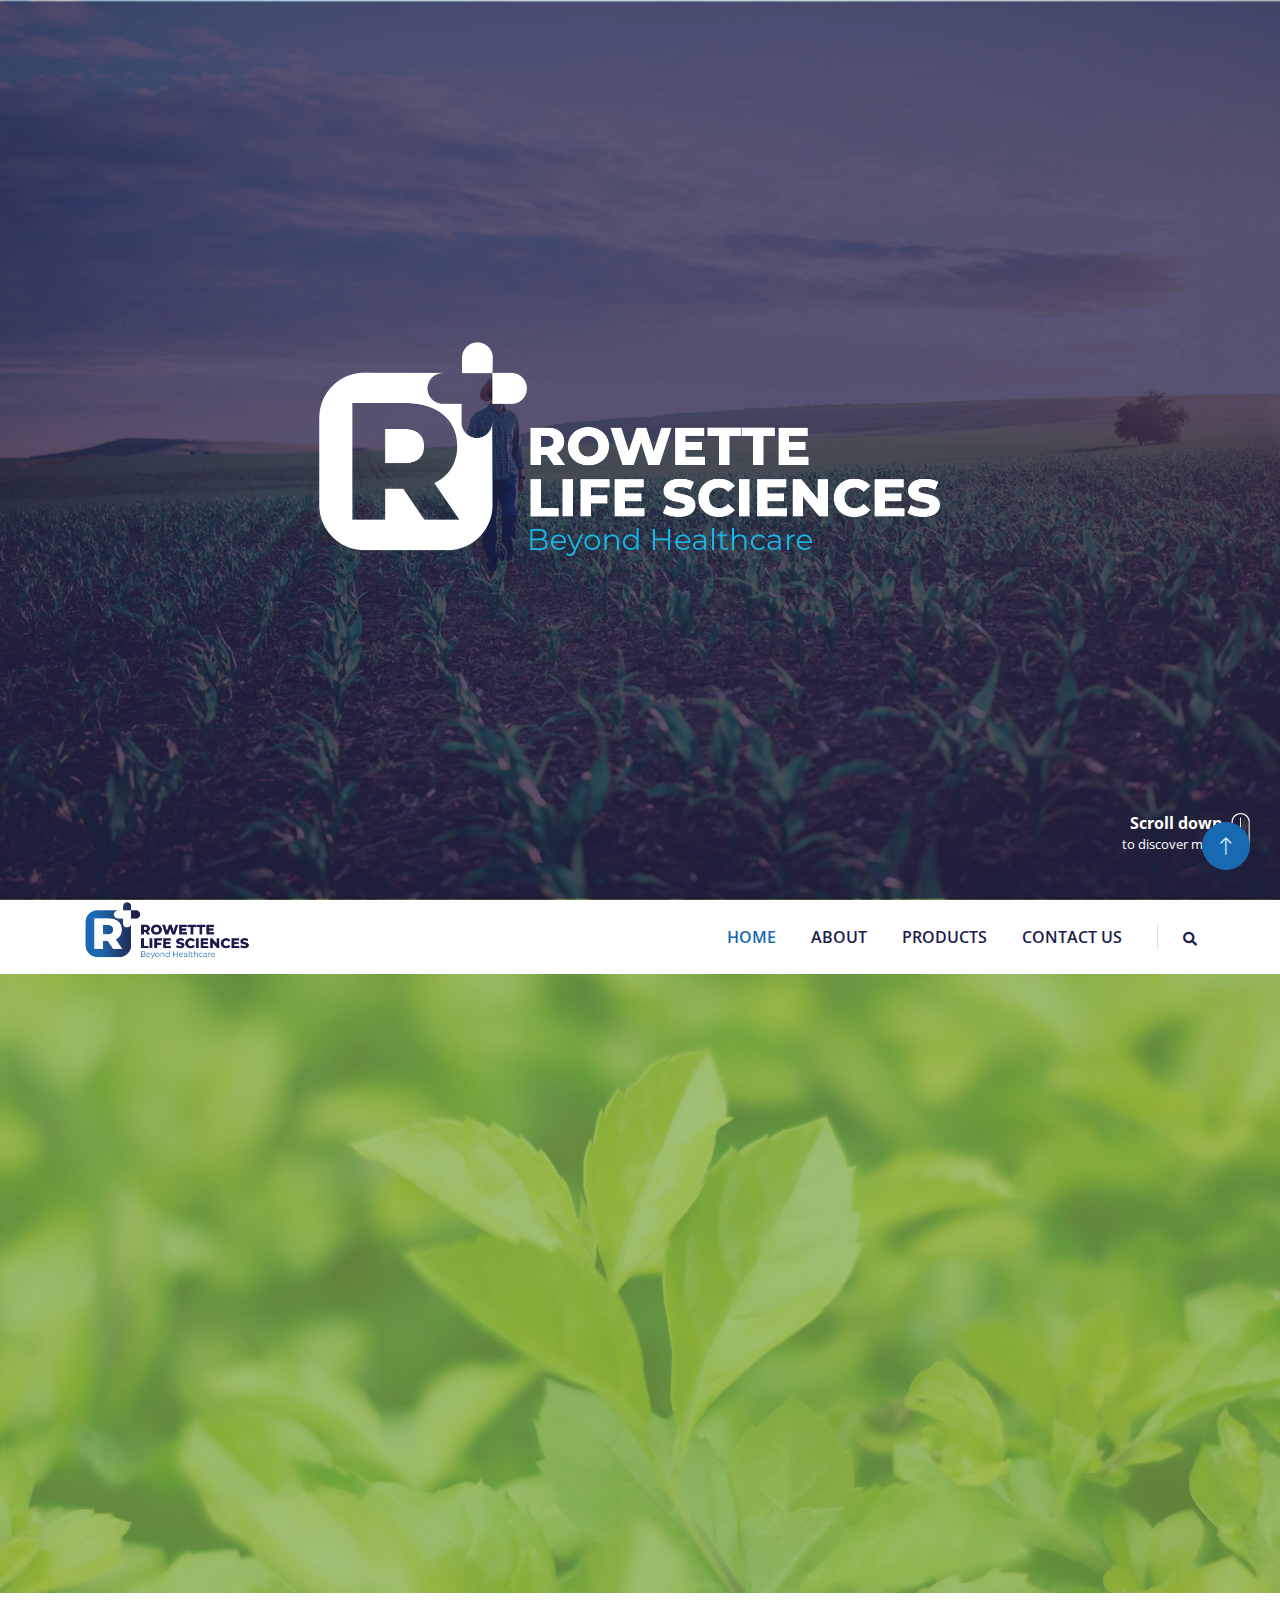
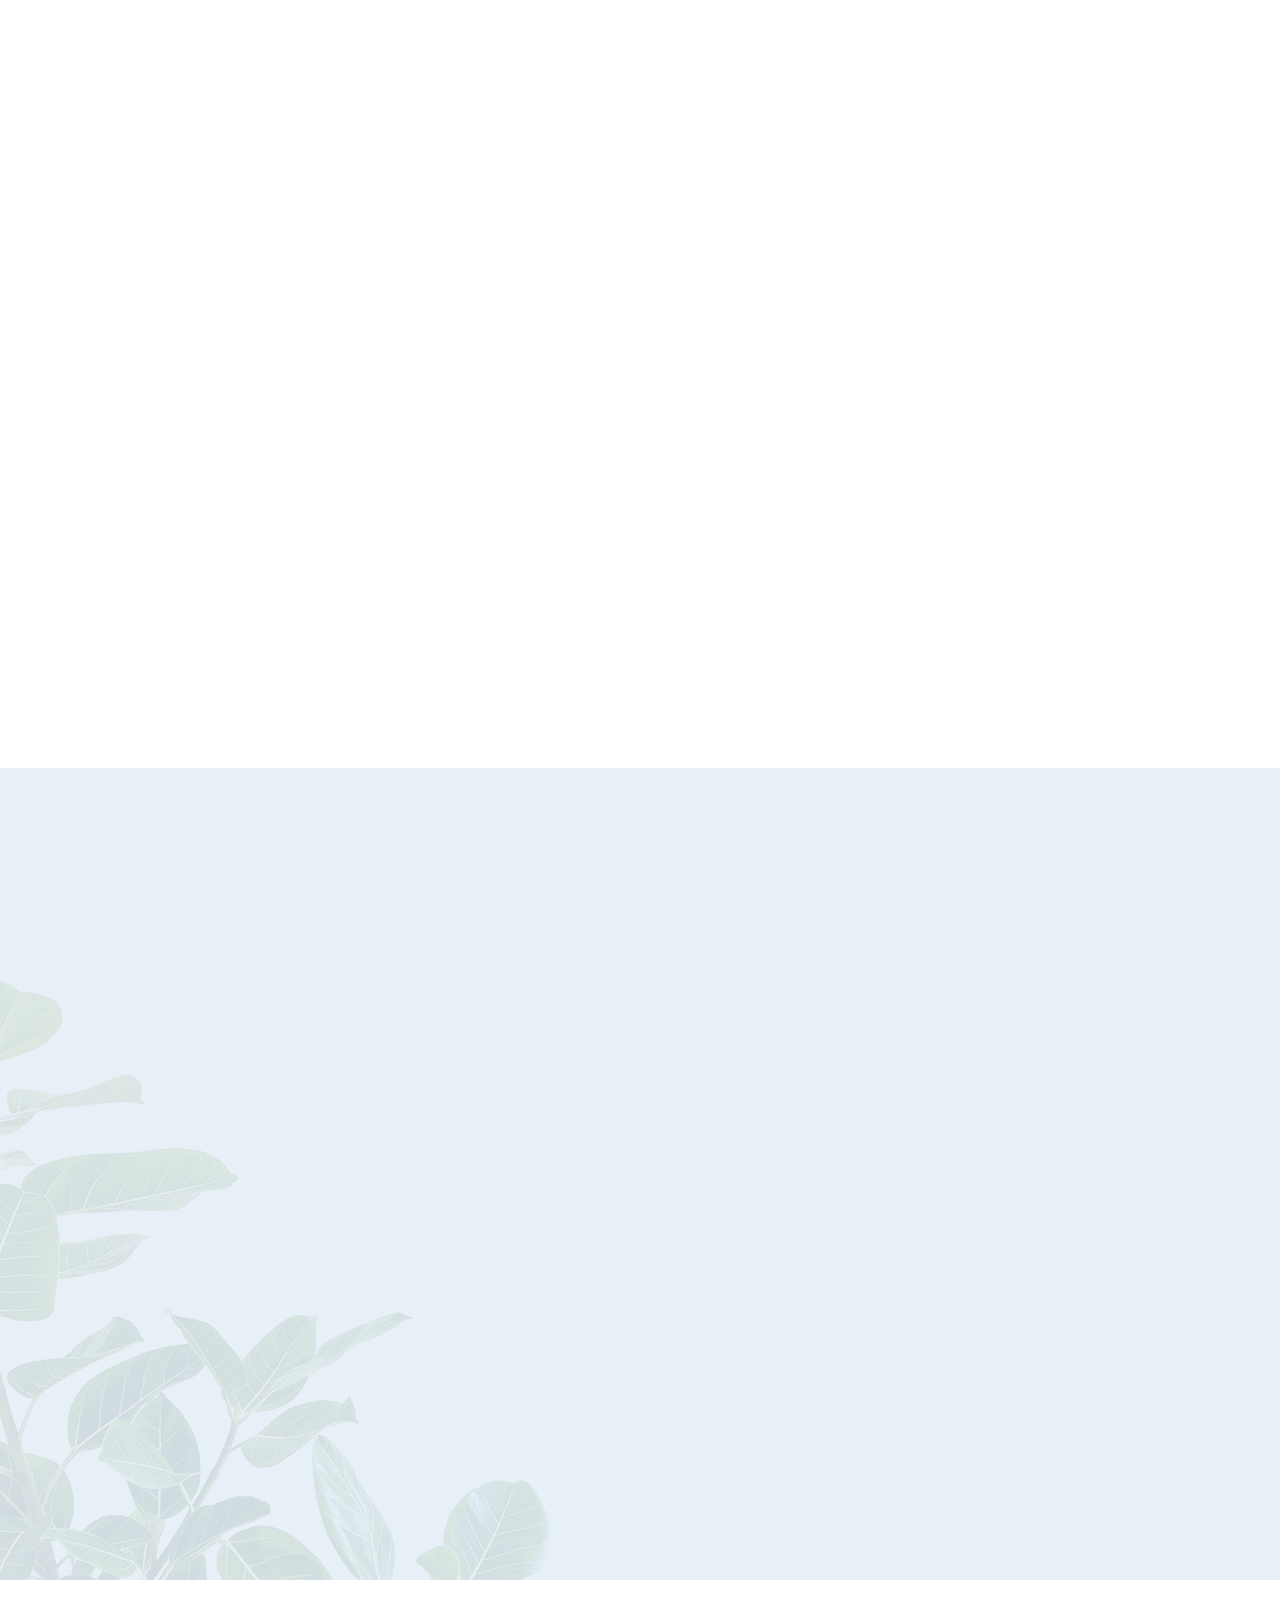
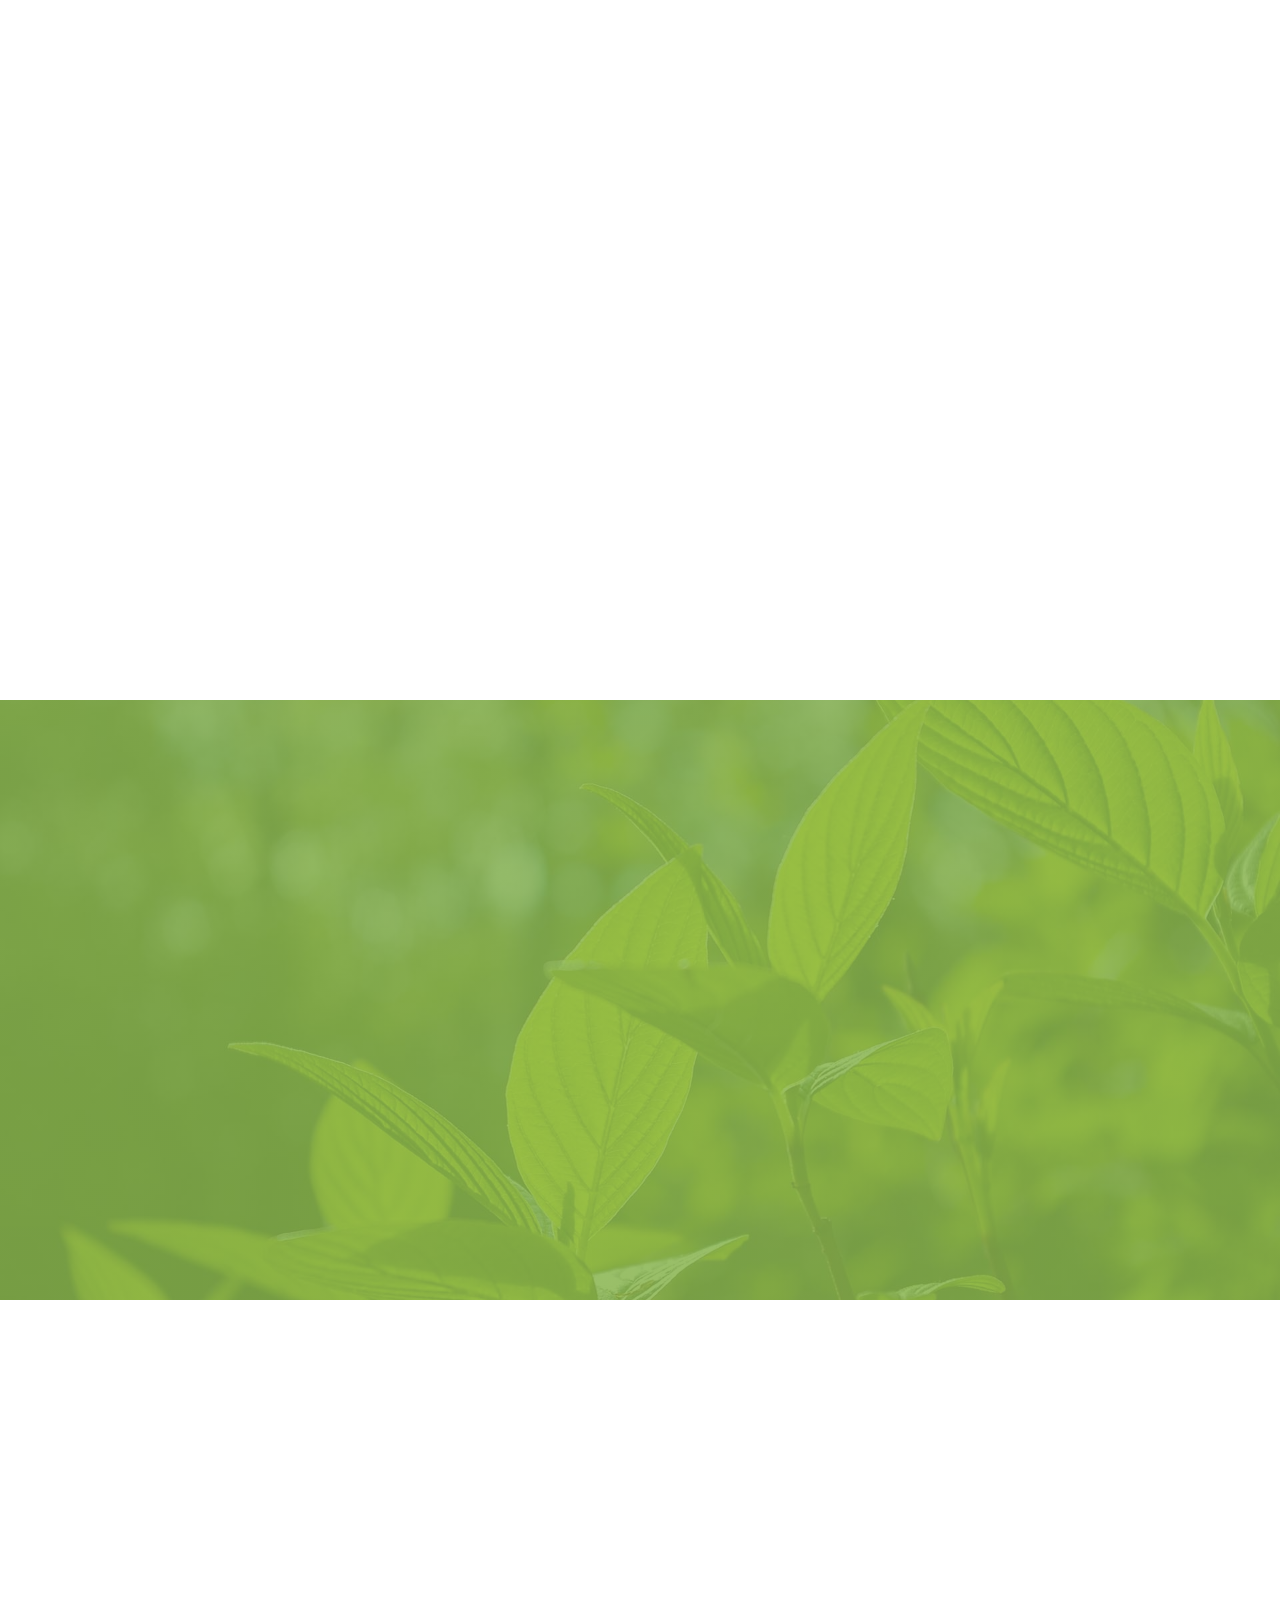
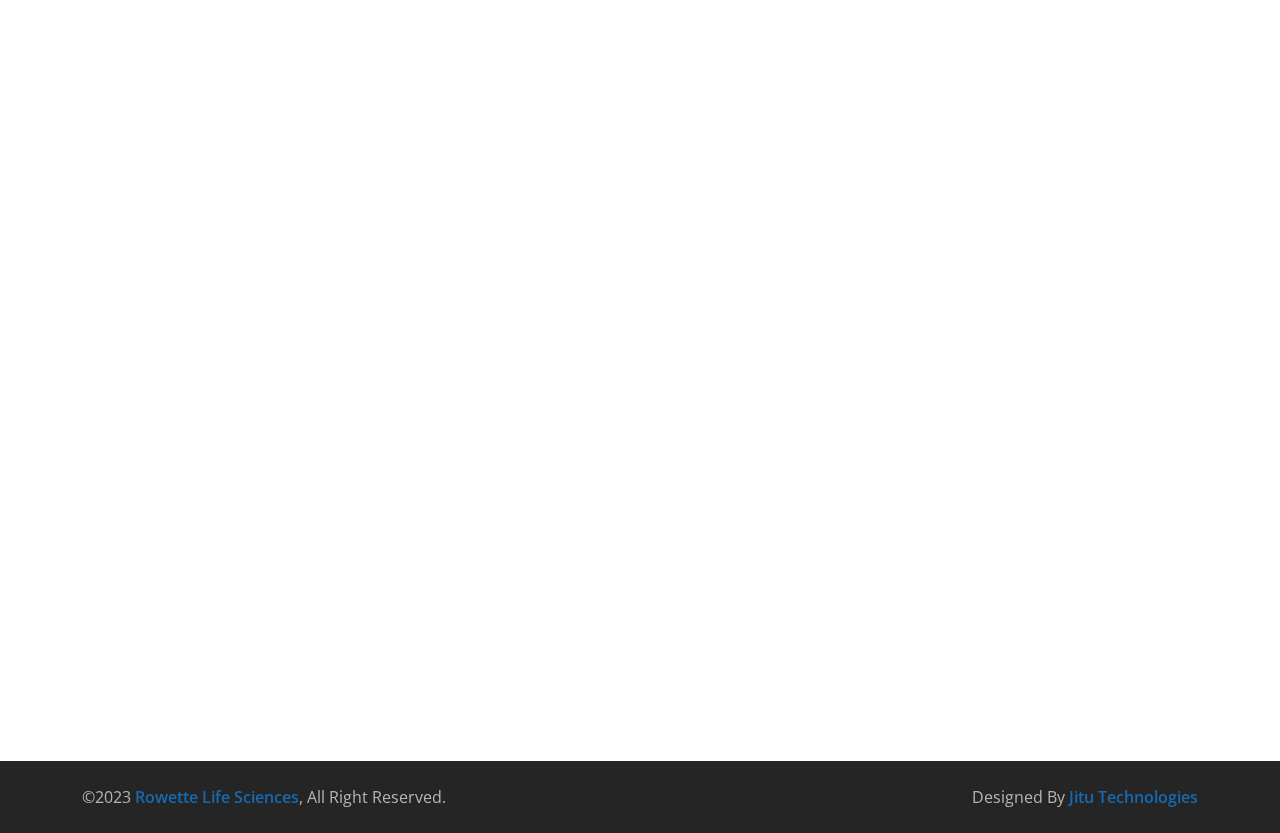
==== commit b7ed497e: "Comment out team section" ====
--- a/index.html
+++ b/index.html
@@ -339,7 +339,7 @@
         <!-- Video Modal End -->
 
         <!-- Team Start -->
-        <div class="container-fluid py-5 my-3" style="background: white;">
+        <!-- <div class="container-fluid py-5 my-3" style="background: white;">
             <div class="container py-5">
                 <div class="section-title text-center mx-auto wow fadeInUp" data-wow-delay="0.1s"
                     style="max-width: 500px;">
@@ -353,26 +353,13 @@
                                 <figure class="m-0 p-0">
                                     <img class="img-fluid" loading="lazy" src="./img/team-01.jpg" alt="Flora Nyra">
                                     <figcaption class="m-0 p-4">
-                                        <h4 class="mb-1">Christopher Gayo</h4>
+                                        <h4 class="mb-1">Christopher Musisi</h4>
                                         <p class="text-secondary mb-0">Chairman</p>
                                     </figcaption>
                                 </figure>
                             </div>
                         </div>
                     </div>
-                    <!-- <div class="col-12 wow fadeInUp col-md-6 col-lg-3">
-                        <div class="card border-0 border-bottom border-primary shadow-sm overflow-hidden">
-                            <div class="card-body p-0">
-                                <figure class="m-0 p-0">
-                                    <img class="img-fluid" loading="lazy" src="./img/team-02.jpg" alt="Evander Mac">
-                                    <figcaption class="m-0 p-4">
-                                        <h4 class="mb-1">Deborah Kisaakye</h4>
-                                        <p class="text-secondary mb-0">Director</p>
-                                    </figcaption>
-                                </figure>
-                            </div>
-                        </div>
-                    </div> -->
                     <div class="col-12 wow fadeInUp col-md-6 col-lg-3">
                         <div class="card border-0 border-bottom border-primary shadow-sm overflow-hidden">
                             <div class="card-body p-0">
@@ -406,7 +393,7 @@
                                     <img class="img-fluid" loading="lazy" src="./img/team-05.jpg" alt="Wylder Elio">
                                     <figcaption class="m-0 p-4">
                                         <h4 class="mb-1">Wylder Elio</h4>
-                                        <p class="text-secondary mb-0">Financial Analyst</p>
+                                        <p class="text-secondary mb-0">Marketing  Manager</p>
                                     </figcaption>
                                 </figure>
                             </div>
@@ -414,7 +401,7 @@
                     </div>
                 </div>
             </div>
-        </div>
+        </div> -->
         <!-- Team End -->
 
         <!-- Contact Start -->
